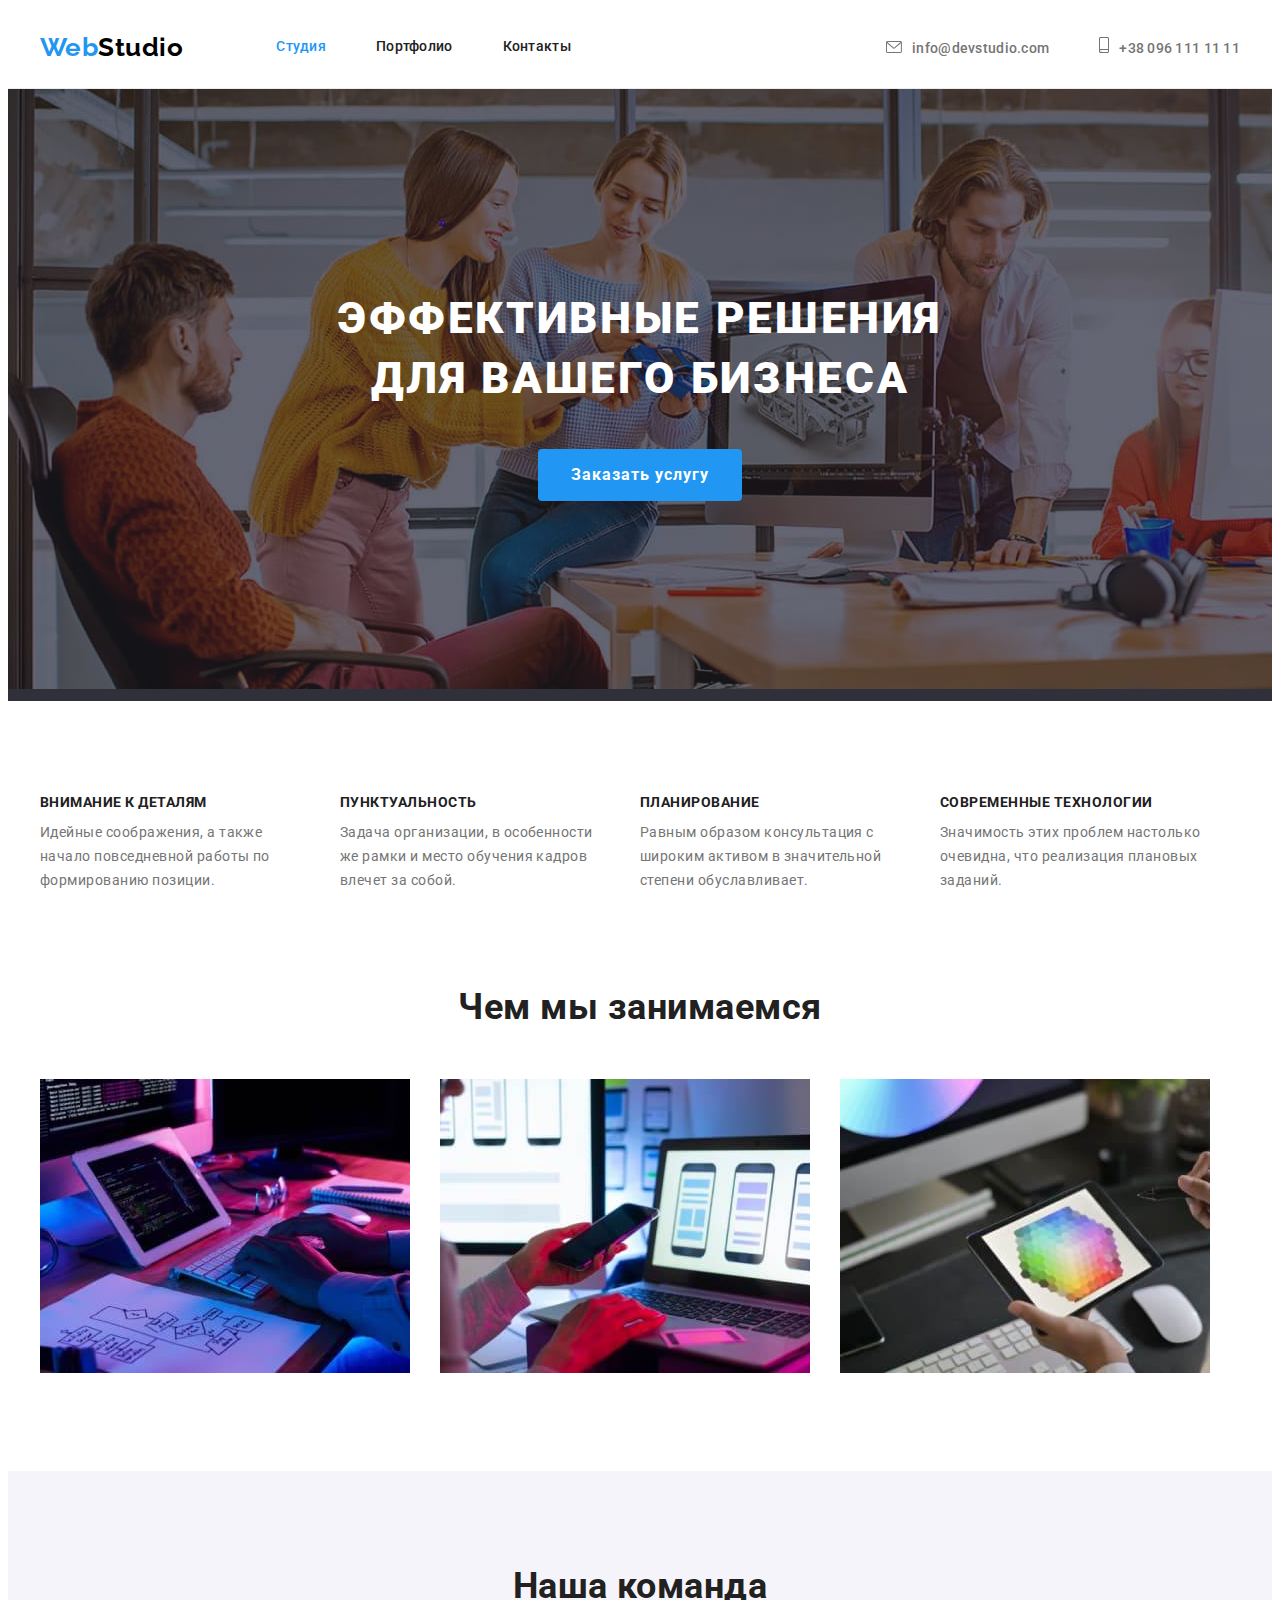
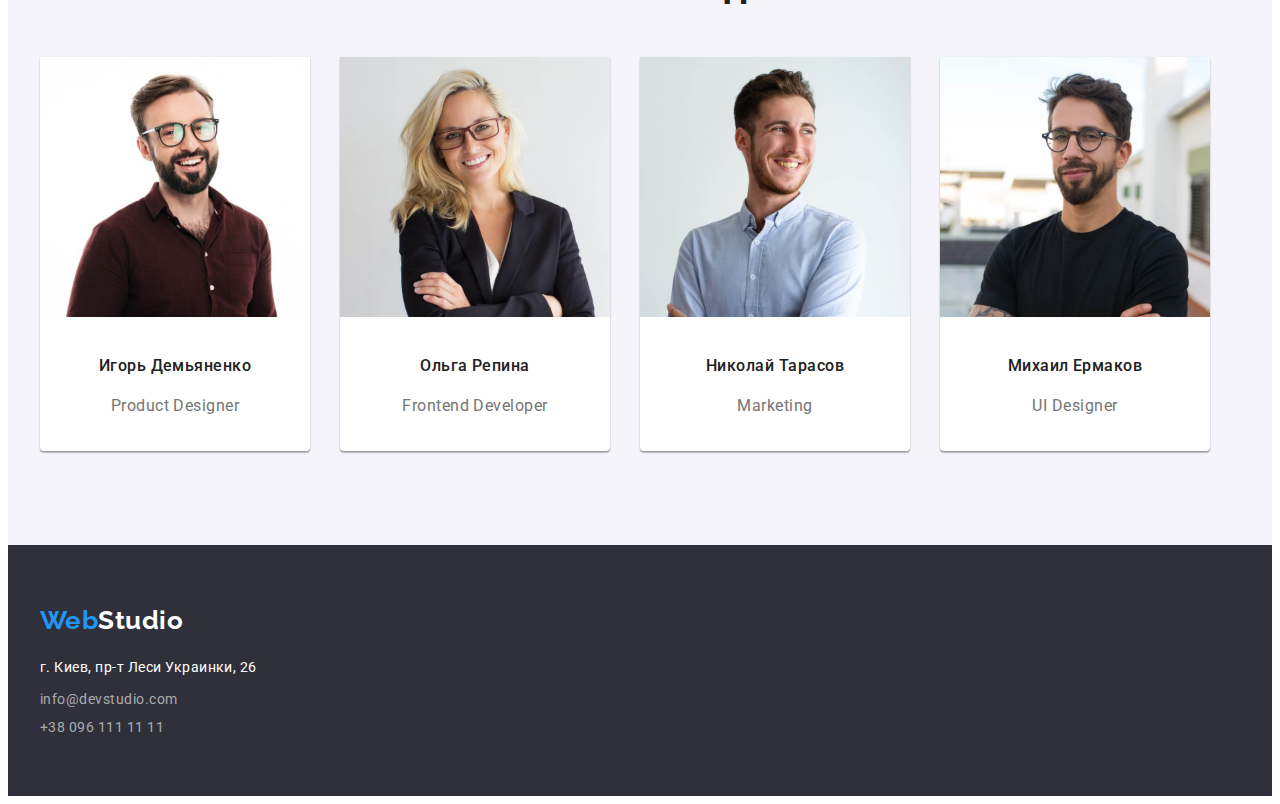
==== index.html @ 5e9242a8 "добавляет иконки конверта и телефона" ====
<!DOCTYPE html>
<html lang="ru">
    <head>
        <meta charset="UTF-8">
        <meta http-equiv="X-UA-Compatible" content="IE=edge">
        <meta name="viewport" content="width=device-width, initial-scale=1.0">
        <title>Студия</title>
        <link href="https://fonts.googleapis.com/css2?family=Raleway:wght@700&family=Roboto:wght@400;500;700;900&display=swap"
            rel="stylesheet"/>
        <link rel="stylesheet" href="https://cdnjs.cloudflare.com/ajax/libs/modern-normalize/1.1.0/modern-normalize.min.css" integrity="sha512-wpPYUAdjBVSE4KJnH1VR1HeZfpl1ub8YT/NKx4PuQ5NmX2tKuGu6U/JRp5y+Y8XG2tV+wKQpNHVUX03MfMFn9Q==" crossorigin="anonymous" referrerpolicy="no-referrer"/>
        <link rel="stylesheet" href="./css/styles.css"/>
    </head>
    <body>
        <header class="page-header">
            <div class="container main-nav">
                <nav class="main">
                    <a href="/" class="logo"><span class="accent">Web</span>Studio</a>       
                    <ul class="site-nav list">
                        <li class="item"><a href="./" class="link current">Студия</a></li>
                        <li class="item"><a href="./portfolio.html" class="link ">Портфолио</a></li>
                        <li class="item"><a href="" class="link ">Контакты</a></li>
                    </ul>
                </nav>  
                <ul class="auth main">
                    <li class="item"><a href="mailto:info@devstudio.com" class="link mail-link">
                        <svg class="contact-icon envelope" width="16" height="12">
                            <use href="./images/icons.svg#icon-envelope">
                            </use>
                        </svg>info@devstudio.com</a>
                    </li>
                    <li class="item"><a href="tel:++380961111111" class="link mail-link">
                        <svg class="contact-icon smartphone" width="10" height="16">
                            <use href="./images/icons.svg#icon-smartphone">
                            </use>
                        </svg>+38 096 111 11 11</a>
                    </li>
                </ul>
            </div>
        </header>
                
        <main>
            <section class="section-business">
                <div class="container">
                    <h1 class="slogan">Эффективные решения <br> для вашего бизнеса</h1>
                    <button type="button" class="section-button">Заказать услугу</button>
                </div>
            </section>
            <section class="section">
                <div class="container">
                    <h2 class="visually-hidden">секция преимуществ</h2>
                    <ul class="feature-list">
                        <li class="list-title">
                            <h3 class="advantage">Внимание к деталям</h3>
                            <p class="title">Идейные соображения, а также начало повседневной работы по формированию позиции.</p>
                        </li>
                        <li class="list-title">
                            <h3 class="advantage">Пунктуальность</h3>
                            <p class="title">Задача организации, в особенности же рамки и место обучения кадров влечет за собой.</p>
                        </li>
                        <li class="list-title">
                            <h3 class="advantage">Планирование</h3>
                            <p class="title">Равным образом консультация с широким активом в значительной степени обуславливает.</p>
                        </li>
                        <li class="list-title">
                            <h3 class="advantage">Современные технологии</h3>
                            <p class="title">Значимость этих проблем настолько очевидна, что реализация плановых заданий.</p>
                        </li>
                    </ul>
                </div>
            </section>
            <section class="section section-foto">
                <div class="container">
                    <h2 class="section-title">Чем мы занимаемся</h2>
                        <ul class="section-work">
                            <li class="foto"><img src="./images/box1.jpg" alt="планшет, руки на клавиатуре, включенный монитор"  width="370" height="294"></li>
                            <li class="foto"><img src="./images/box2.jpg" alt="телефон и открытый ноутбук с изображениями телефонов" width="370" height="294"></li>  
                            <li class="foto"><img src="./images/box3.jpg" alt="планшет на рабочем столе" width="370" height="294"></li>   
                        </ul>
                </div>
            </section>
            
            <section class="section accent-team"> 
                <div class="container">
                    <h2 class="section-title">Наша команда</h2>
                    <ul class="our-team">
                        <li class="team">
                            <img src="./images/img1.jpg" alt="фото Игоря" width="270" height="260">
                            <div class="advantage-team">
                                <h3 class="advantage-title">Игорь Демьяненко</h3>
                                <p class="position">Product Designer</p>
                            </div>
                        </li>
                        <li class="team">
                            <img src="./images/img2.jpg" alt="фото Ольги" width="270" height="260">
                            <div class="advantage-team">
                                <h3 class="advantage-title">Ольга Репина</h3>
                                <p class="position">Frontend Developer</p>
                            </div>
                        </li>
                        <li class="team">
                            <img src="./images/img3.jpg" alt="фото Николая" width="270" height="260">
                            <div class="advantage-team">
                                <h3 class="advantage-title">Николай Тарасов</h3>
                                <p class="position">Marketing</p>
                            </div>
                        </li>
                        <li class="team">
                            <img src="./images/img4.jpg" alt="фото Михаила" width="270" height="260">
                            <div class="advantage-team">
                                <h3 class="advantage-title">Михаил Ермаков</h3>
                                <p class="position">UI Designer</p>
                            </div>
                        </li>
                    </ul>
                </div>
            </section>
            <footer class="footer">
                <div class="container accent-logo">
                
                    <a href="/" class="logo-footer"><span class="accent">Web</span>Studio</a>
                    <address class="address-contact">
                        <p class="address">г. Киев, пр-т Леси Украинки, 26</p> 
                        <ul class="auth contact">
                            <li class="auth-address"><a href="mailto:info@devstudio.com" class="link-address">info@devstudio.com</a></li>
                            <li class="auth-address"><a href="tel:++380961111111" class="link-address">+38 096 111 11 11</a>
                            
                        </ul>
                    </address>
                </div>
            </footer>
            
        </main> 
        
    </body>
    
</html>
---- css/styles.css ----
/* цвет основного текста #212121 */
/* вторичный цвет #757575 */
/* акцент #2196F3 */
/* вторичный цвет фона #F5F4FA; */

:root {
  --primary-text-color: #212121;
  --title-text-color: #757575;
  --accent-color: #2196f3;
  --background-color: #ffffff;
}

body {
  font-family: Roboto, sans-serif;
  color: var(--title-text-color);
  background-color: #ffffff;
  letter-spacing: 0.03em;
}
ul {
  list-style: none;
  margin-top: 0;
  margin-bottom: 0;
  padding: 0;
}
h3,
p,
h2 {
  margin: 0;

}

.img {
  display: block;
}

.page-header {
}

.container {
  margin-left: auto;
  margin-right: auto;
  width: 1200px;
  padding-left: 15px;
  padding-right: 15px;
}

.section {
  padding-top: 94px;
}

.visually-hidden {
  position: absolute;
  white-space: nowrap;
  width: 1px;
  height: 1px;
  overflow: hidden;
  border: 0;
  padding: 0;
  clip: rect(0 0 0 0);
  clip-path: inset(50%);
  margin: -1px;
}

/* ---------------------------header----------------- */

.main-nav {
  display: flex;
  align-items: center;
}
.main {
  display: flex;
  align-items: center;
}

.auth {
  display: flex;
  justify-content: center;

  margin-left: auto;

  list-style: none;

  margin-top: 0;
  margin-bottom: 0;
}
.accent,
.auth-mail {
  color: var(--accent-color);
}
.logo {
  color: black;

  text-decoration: none;

  font-family: Raleway, cursive;
  font-weight: 700;
  font-size: 26px;
  line-height: 1.19;
}
.site-nav {
  display: flex;
  margin-left: 93px;
}

.site-nav .item:not(:last-child) {
  margin-right: 50px;
}

.site-nav .link {
  color: var(--primary-text-color);

  display: block;

  text-decoration: none;
}
.site-nav .link.current {
  color: var(--accent-color);
}

.auth .item + .item {
  margin-left: 50px;
}
.auth .link {
  color: var(--title-text-color);

  list-style: none;
}

.link {
    
  text-decoration: none;

  font-weight: 500;
  font-size: 14px;
  line-height: 1.14;
  letter-spacing: 0.02em;
}
.site-nav .link:hover,
.site-nav .link:focus,
.auth .link:hover,
.auth .link:focus {
  color: var(--accent-color);
}

.contact-icon{
  margin-right: 10px;
  fill: #757575;
}

.mail-link:hover .envelope,
.mail-link:focus .envelope{
  fill: var(--accent-color);
}

.mail-link:hover .smartphone,
.mail-link:focus .smartphone{
  fill: var(--accent-color);
}

.page-header {
  border-bottom: 1px solid #ececec;

  padding: 24px 0 25px;
}

/* ------------   section Ч Е М  М Ы  З А Н И М А Е М С Я   -----------=*/
.section-foto{
  padding-bottom: 94px;
}

.section-title {
  color: var(--primary-text-color);

  font-weight: 700;
  font-size: 36px;
  line-height: 1.17;

  margin-bottom: 50px;
  text-align: center;
}
.section-work {
  display: flex;
  flex-wrap: wrap;
}

.foto {
  margin-right: 30px;
}
.foto:nth-child(3n) {
  margin-right: 0;
}

/* ---------- business slogan Э Ф Ф Е К Т И В Н Ы Е   Р Е Ш Е Н И Я ------------ */
.section-business {
  background: #2f303a;
  text-align: center;
  padding: 200px 0;

  background-image: linear-gradient(rgba(47, 48, 58, 0.4), rgba(47, 48, 58, 0.4)), url('../images/img101.jpg');
  background-repeat: no-repeat;
}
.slogan {
  color: #ffffff;

  margin-top: 0;
  margin-bottom: 40px;

  font-weight: 900;
  font-size: 44px;
  line-height: 1.36;

  text-align: center;

  letter-spacing: 0.06em;
  text-transform: uppercase;
}
.section-business .section-button {
  background-color: var(--accent-color);
  color: #ffffff;

  font-weight: 700;
  font-size: 16px;
  line-height: 1.88;

  align-items: center;

  letter-spacing: 0.06em;
  font-family: Roboto, sans-serif;
}
.section-button {
  padding: 10px 32px;

  border-radius: 4px;
  border: 1px solid transparent;
}
/* ----- advantage С Е К Ц И Я  П Р Е И М У Щ Е С Т В ----- */
.visually-hidden {
  outline: 2px solid tomato;
}
.feature-list {
  display: flex;
}
.feature-list .list-title {
  width: 270px;
  margin-right: 30px;
}
.feature-list .list-title:nth-child(4n) {
  margin-right: 0;
}

.advantage {
  color: var(--primary-text-color);

  font-weight: 700;
  font-size: 14px;
  line-height: 1.14;
  text-transform: uppercase;

  margin-bottom: 10px;
}

.title {
  font-size: 14px;
  line-height: 1.71;
}

.advantage-title {
  color: var(--primary-text-color);

  font-weight: 500;
  font-size: 16px;
  line-height: 1.9;
  text-align: center;
}
/* -----------    Н А Ш А   К О М А Н Д А  --------- */

.accent-team {
  padding-bottom: 94px;
  background-color: #f5f4fa;
}
.our-team {
  display: flex;
  flex-wrap: wrap;
  margin-top: -30px;
  margin-left: -30px;

  
}

.team {
  margin: 30px 0 0 30px;
  background-color: #ffffff;

  border-radius: 0px 0px 4px 4px;
  box-shadow: 0px 1px 3px rgba(0, 0, 0, 0.12), 0px 1px 1px rgba(0, 0, 0, 0.14), 0px 2px 1px rgba(0, 0, 0, 0.2);
}
.team:nth-child(4n) {
  margin-right: 0;
}
.advantage-team {
  padding-top: 30px;
  padding-bottom: 30px;

}


.position {
  margin-top: 10px;

  font-size: 16px;
  line-height: 1.9;
  text-align: center;
}

/* footer */
.footer {
  background-color: #2f303a;
  padding-top: 60px;
  padding-bottom: 60px;
}
.logo-footer {
  text-decoration: none;

  color: #ffffff;

  font-family: Raleway, cursive;
  font-weight: 700;
  font-size: 26px;
  line-height: 1.19;
}

.address {
  font-style: normal;
  color: #ffffff;

  margin-bottom: 9px;

  font-size: 14px;
  line-height: 1.71;
}

.address-contact {
  margin-top: 20px;
}
.auth .link-address {
  font-size: 14px;
  line-height: 1.71px;
  font-style: normal;

  text-decoration: none;

  color: rgba(255, 255, 255, 0.6);
}
.auth .link-address:hover,
.auth .link-address:focus {
  color: var(--accent-color);
}
.auth-address:not(:last-child) {
  margin-bottom: 9px;
}
.contact {
  display: block;
}

/* ----------- button      К Н О П К А -------------- */
.button {
  display: inline-block;
  padding: 6px 22px;
  border-radius: 4px;
  border: 1px solid transparent;
  background-color: #f5f4fa;
  color: var(--primary-text-color);
  font-family: inherit;
  font-weight: 500;
  font-size: 16px;
  line-height: 1.63;
  text-align: center;
  letter-spacing: 0.03em;

  cursor: pointer;
}
.button:hover,
.button:focus {
  background-color: var(--accent-color);
  color: #ffffff;
  border-color: transparent;
}
/* ------------ sectione-services П О Р Т Ф О Л И О --------- */


.section-hidden {
  padding-top: 94px;
  padding-bottom: 94px;
}

.hidden {
  display: flex;
  
  justify-content: center;

  margin-bottom: 34px;
}


.hidden-button:not(:last-child) {
  margin-right: 6px;
}

.hidden-button:hover,
.hidden-button:focus {
  box-shadow: 0px 3px 1px rgba(0, 0, 0, 0.1), 0px 1px 2px rgba(0, 0, 0, 0.08), 0px 2px 2px rgba(0, 0, 0, 0.12);
  border-radius: 4px;
}


.main-services {
  display: flex;
  flex-wrap: wrap;
  
  margin top:  -34px;
  margin left: -30px;
}

.flex-element {
  margin-right: 30px;
  margin-bottom: 30px;

  cursor: pointer;

}

.flex-element:nth-child(3n) {
  margin-right: 0;
}

.flex-element:nth-child(n + 7) {
  margin-bottom: 0;
}

.flex-element:hover {
  box-shadow: 0px 1px 1px rgba(0, 0, 0, 0.12), 0px 4px 4px rgba(0, 0, 0, 0.06), 1px 4px 6px rgba(0, 0, 0, 0.16);

}



.element-services{
    
  border-right: 1px solid #ececec;
  border-bottom: 1px solid #ececec;
  border-left: 1px solid #ececec;

  padding: 20px 24px;


}

.sectione-services {
  color: var(--primary-text-color);

  font-weight: 700;
  font-size: 18px;
  line-height: 2;
  letter-spacing: 0.06em;
}

.services {
  font-size: 16px;
  line-height: 1.88;

}
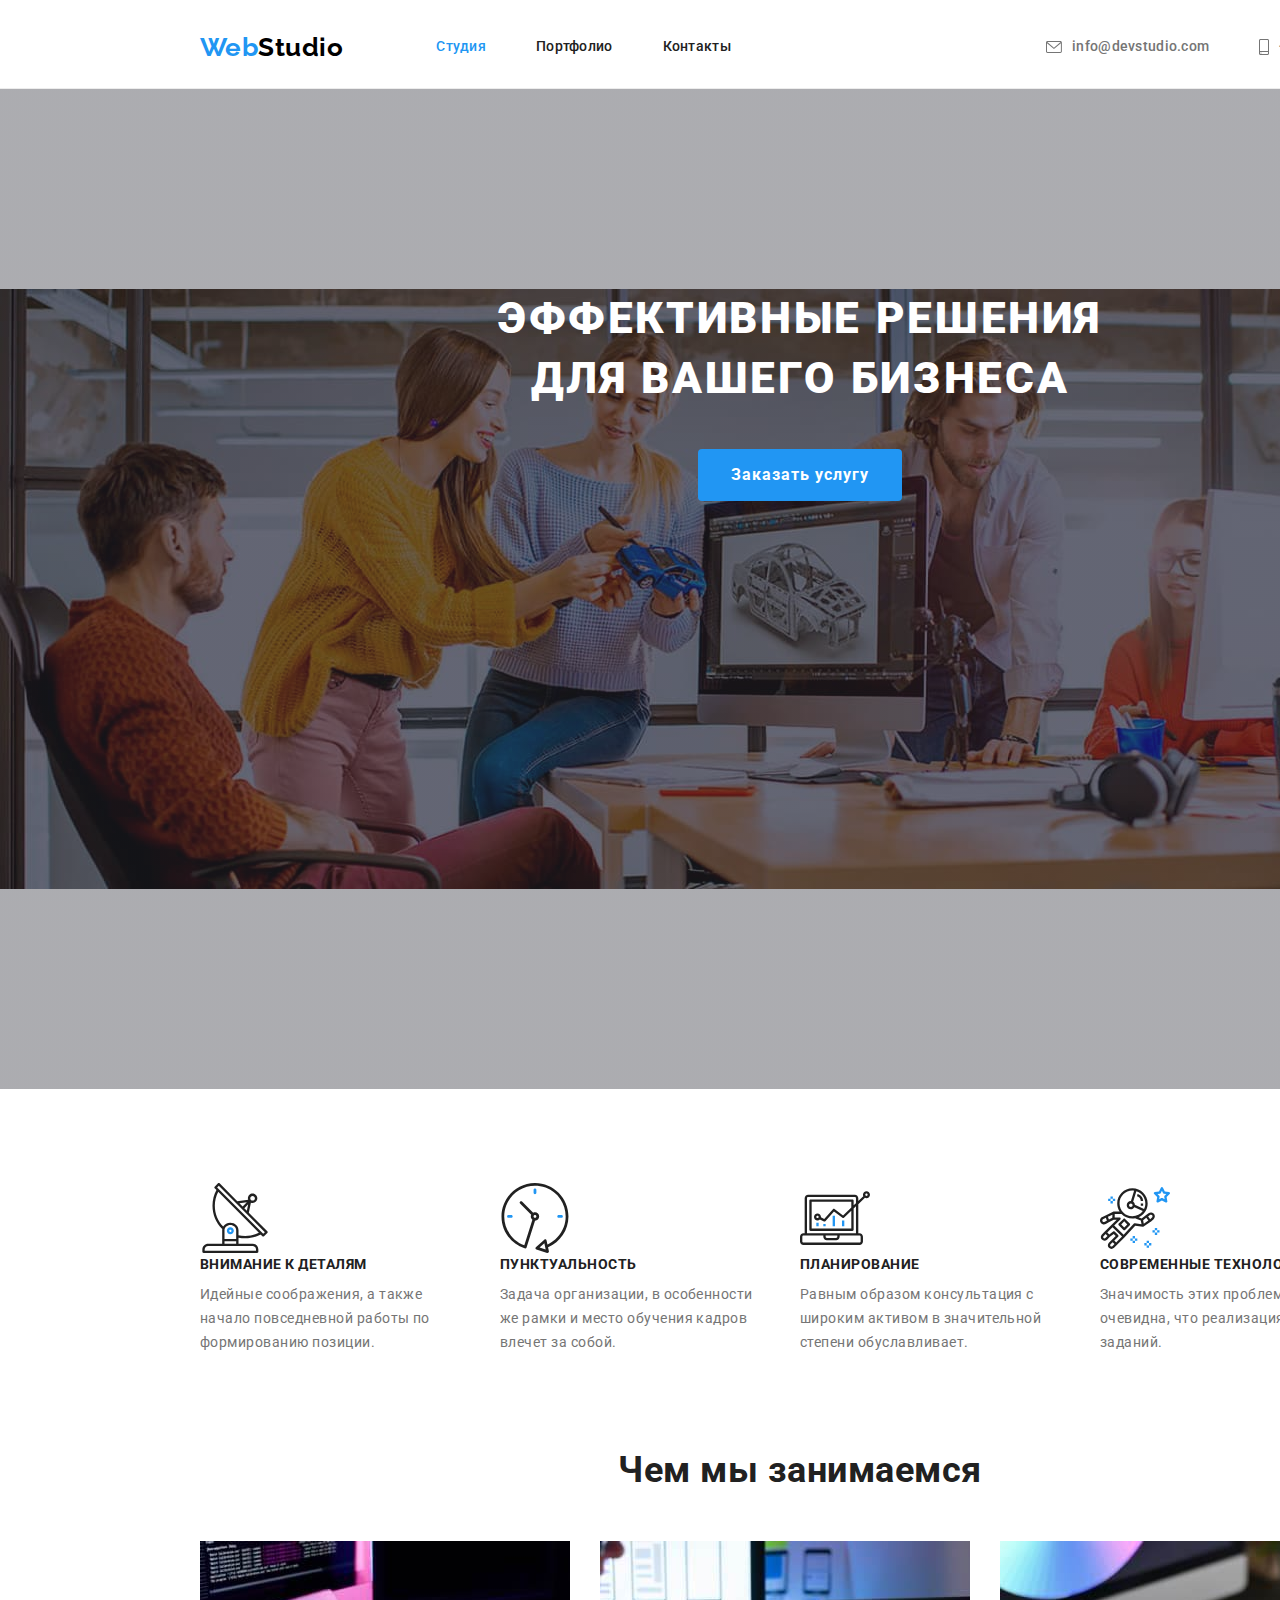
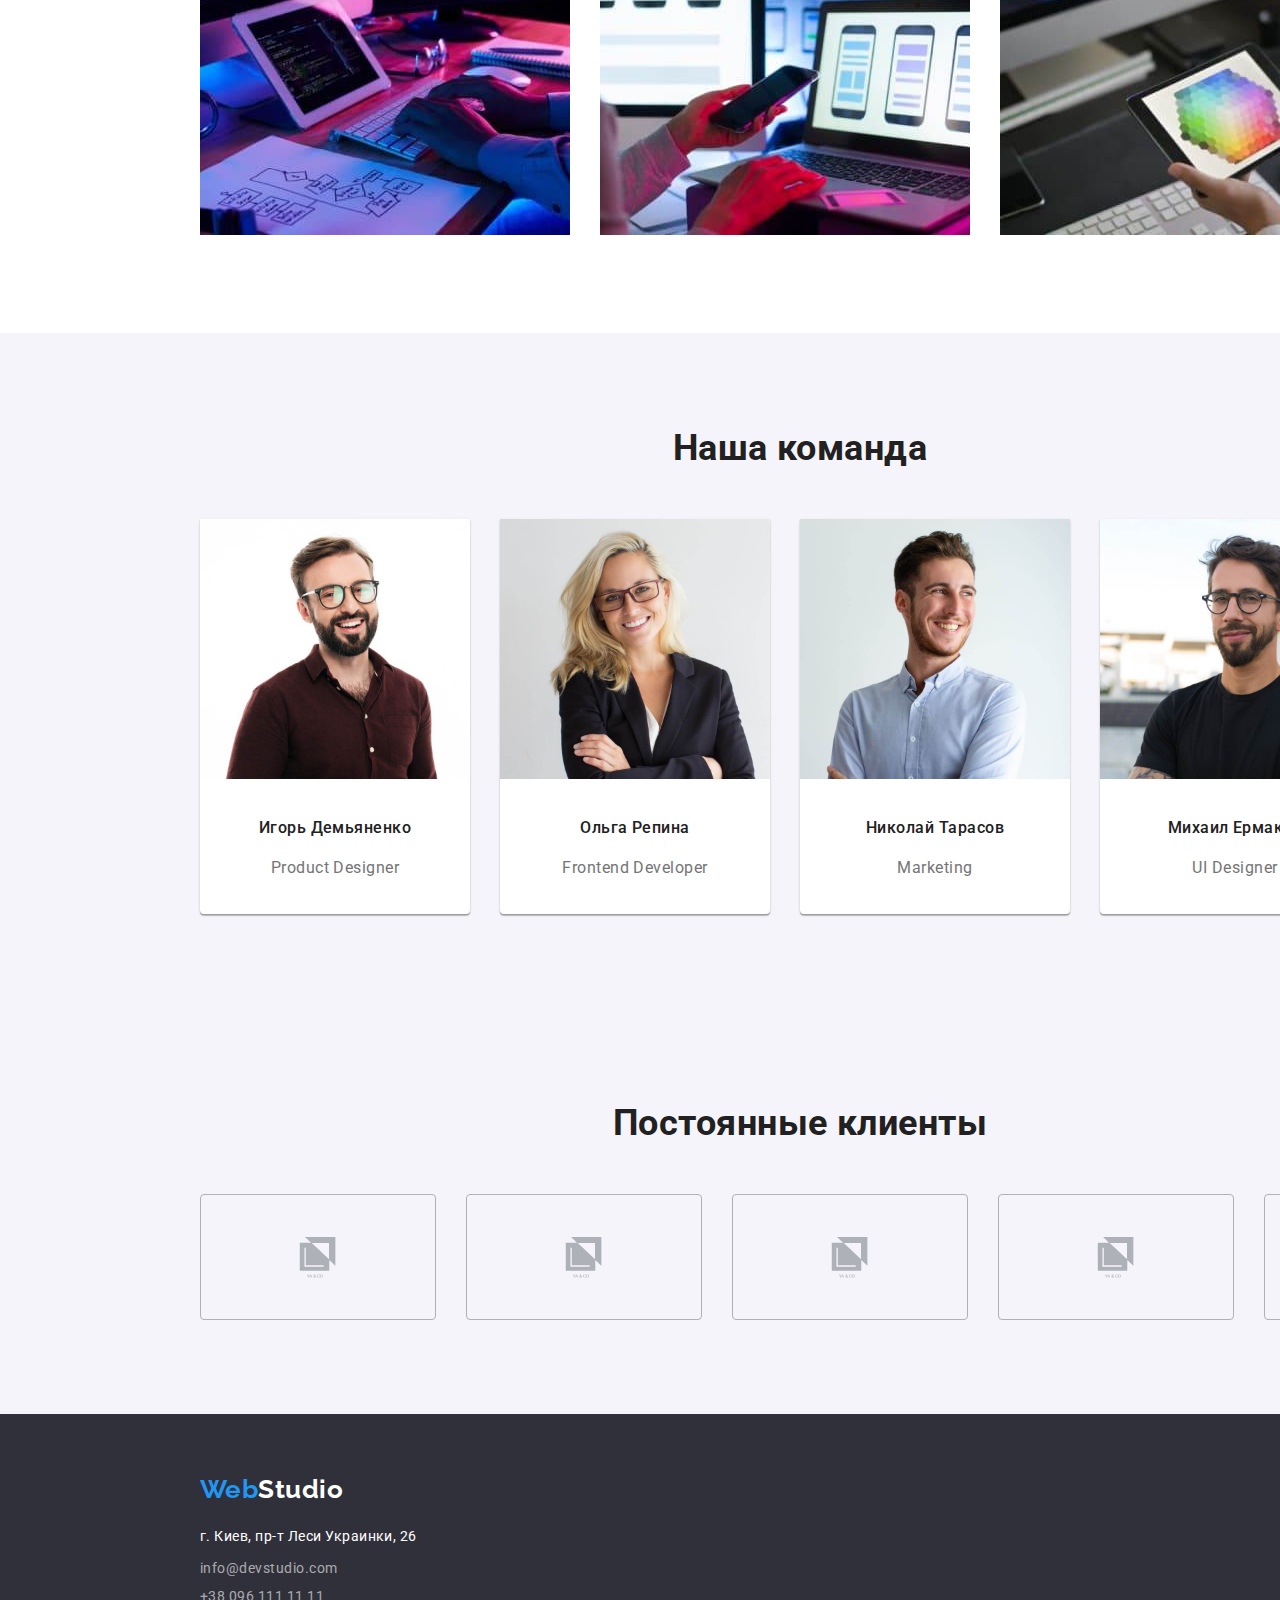
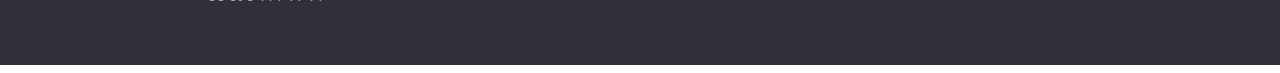
==== commit 7d934e0f: "добавляет иконки клиентов" ====
--- a/index.html
+++ b/index.html
@@ -50,18 +50,35 @@
                     <h2 class="visually-hidden">секция преимуществ</h2>
                     <ul class="feature-list">
                         <li class="list-title">
+
+                            <svg class="title-advantage" width="70" height="70">
+                                <use href="./images/icons.svg#icon-antenna">
+                                </use>
+                            </svg>
                             <h3 class="advantage">Внимание к деталям</h3>
                             <p class="title">Идейные соображения, а также начало повседневной работы по формированию позиции.</p>
                         </li>
                         <li class="list-title">
+                            <svg class="title-advantage" width="70" height="70">
+                                <use href="./images/icons.svg#icon-clock">
+                                </use>
+                            </svg>
                             <h3 class="advantage">Пунктуальность</h3>
                             <p class="title">Задача организации, в особенности же рамки и место обучения кадров влечет за собой.</p>
                         </li>
                         <li class="list-title">
+                            <svg class="title-advantage" width="70" height="70">
+                                <use href="./images/icons.svg#icon-diagram">
+                                </use>
+                            </svg>
                             <h3 class="advantage">Планирование</h3>
                             <p class="title">Равным образом консультация с широким активом в значительной степени обуславливает.</p>
                         </li>
                         <li class="list-title">
+                            <svg class="title-advantage" width="70" height="70">
+                                <use href="./images/icons.svg#icon-astronaut">
+                                </use>
+                            </svg>
                             <h3 class="advantage">Современные технологии</h3>
                             <p class="title">Значимость этих проблем настолько очевидна, что реализация плановых заданий.</p>
                         </li>
@@ -114,6 +131,75 @@
                     </ul>
                 </div>
             </section>
+            <section class="section accent-team">
+                <div class="container">
+                    <h2 class="section-title">Постоянные клиенты</h2>
+                    <ul class="section-list">
+                        
+                        <li class="item icon">
+                            <div class="client-position">
+                            <a href="" class="item-client">            
+                            <svg class="icon-clients" width="106" height="60">
+                                <use href="./images/icons.svg#icon-logo6">
+                                </use>
+                            </svg>
+                            </a>
+                            </div>
+                        </li>
+                        <li class="item icon">
+                            <div class="client-position">
+                                <a href="" class="item-client">
+                                    <svg class="icon-clients" width="106" height="60">
+                                        <use href="./images/icons.svg#icon-logo6">
+                                        </use>
+                                    </svg>
+                                </a>
+                            </div>
+                        </li>
+                        <li class="item icon">
+                            <div class="client-position">
+                                <a href="" class="item-client">
+                                    <svg class="icon-clients" width="106" height="60">
+                                        <use href="./images/icons.svg#icon-logo6">
+                                        </use>
+                                    </svg>
+                                </a>
+                            </div>
+                        </li>
+                        <li class="item icon">
+                            <div class="client-position">
+                                <a href="" class="item-client">
+                                    <svg class="icon-clients" width="106" height="60">
+                                        <use href="./images/icons.svg#icon-logo6">
+                                        </use>
+                                    </svg>
+                                </a>
+                            </div>
+                        </li>
+                        <li class="item icon">
+                            <div class="client-position">
+                                <a href="" class="item-client">
+                                    <svg class="icon-clients" width="106" height="60">
+                                        <use href="./images/icons.svg#icon-logo6">
+                                        </use>
+                                    </svg>
+                                </a>
+                            </div>
+                        </li>
+                        <li class="item icon">
+                            <div class="client-position">
+                                <a href="" class="item-client">
+                                    <svg class="icon-clients" width="106" height="60">
+                                        <use href="./images/icons.svg#icon-logo6">
+                                        </use>
+                                    </svg>
+                                </a>
+                            </div>
+                        </li>
+                    </ul>
+                </div>
+            </section>
+
             <footer class="footer">
                 <div class="container accent-logo">
                 
--- a/css/styles.css
+++ b/css/styles.css
@@ -11,6 +11,11 @@
 }
 
 body {
+  
+  width: 1600px;
+  margin-left: auto;
+  margin-right: auto;
+
   font-family: Roboto, sans-serif;
   color: var(--title-text-color);
   background-color: #ffffff;
@@ -73,8 +78,9 @@
 }
 
 .auth {
-  display: flex;
+  
   justify-content: center;
+  
 
   margin-left: auto;
 
@@ -127,7 +133,9 @@
 }
 
 .link {
-    
+  display: flex;  
+  align-items: center;
+
   text-decoration: none;
 
   font-weight: 500;
@@ -192,9 +200,14 @@
 
 /* ---------- business slogan Э Ф Ф Е К Т И В Н Ы Е   Р Е Ш Е Н И Я ------------ */
 .section-business {
-  background: #2f303a;
+  max-width: 1600px;
+  height: 600px;
+
+  background color: #2f303a;
   text-align: center;
   padding: 200px 0;
+
+  background-position: center;
 
   background-image: linear-gradient(rgba(47, 48, 58, 0.4), rgba(47, 48, 58, 0.4)), url('../images/img101.jpg');
   background-repeat: no-repeat;
@@ -416,12 +429,14 @@
 .main-services {
   display: flex;
   flex-wrap: wrap;
-  
+    
   margin top:  -34px;
   margin left: -30px;
 }
 
 .flex-element {
+  outline: none;
+
   margin-right: 30px;
   margin-bottom: 30px;
 
@@ -429,6 +444,9 @@
 
 }
 
+.filther-flex{
+  text-decoration: none;
+}
 .flex-element:nth-child(3n) {
   margin-right: 0;
 }
@@ -437,12 +455,15 @@
   margin-bottom: 0;
 }
 
-.flex-element:hover {
+.filther-element{
+  display: block;
+}
+
+.filther-element:hover,
+.filther-element:focus {
   box-shadow: 0px 1px 1px rgba(0, 0, 0, 0.12), 0px 4px 4px rgba(0, 0, 0, 0.06), 1px 4px 6px rgba(0, 0, 0, 0.16);
-
-}
-
-
+  
+}
 
 .element-services{
     
@@ -467,6 +488,47 @@
 .services {
   font-size: 16px;
   line-height: 1.88;
-
-}
-
+  color: var(--primary-text-color);
+
+}
+
+
+/* --------------------П О С Т О Я Н Н Ы Е  К Л И Е Н Т Ы ----------------------*/
+
+.section-list{
+  display: flex;
+}
+.section-list .item{
+  
+  display: flex;
+  border-radius: 4px;
+  border: 1px solid #AFB1B8;
+  justify-content: center;
+  align-items: center;
+  padding: 16px 32px;
+}
+.client-position{
+
+  width: 170px;
+  height: 92px;
+
+}
+
+
+.section-list .icon:not(:last-child){
+  margin-right: 30px;
+}
+
+.icon-clients{
+  display: flex;
+  width: 100%;
+  height: 100%;
+  fill: #AFB1B8;
+  align-items: center;
+  justify-content: center;
+}
+
+.icon-clients:hover{
+  fill: #2196f3;
+  border-color: #2196f3;
+}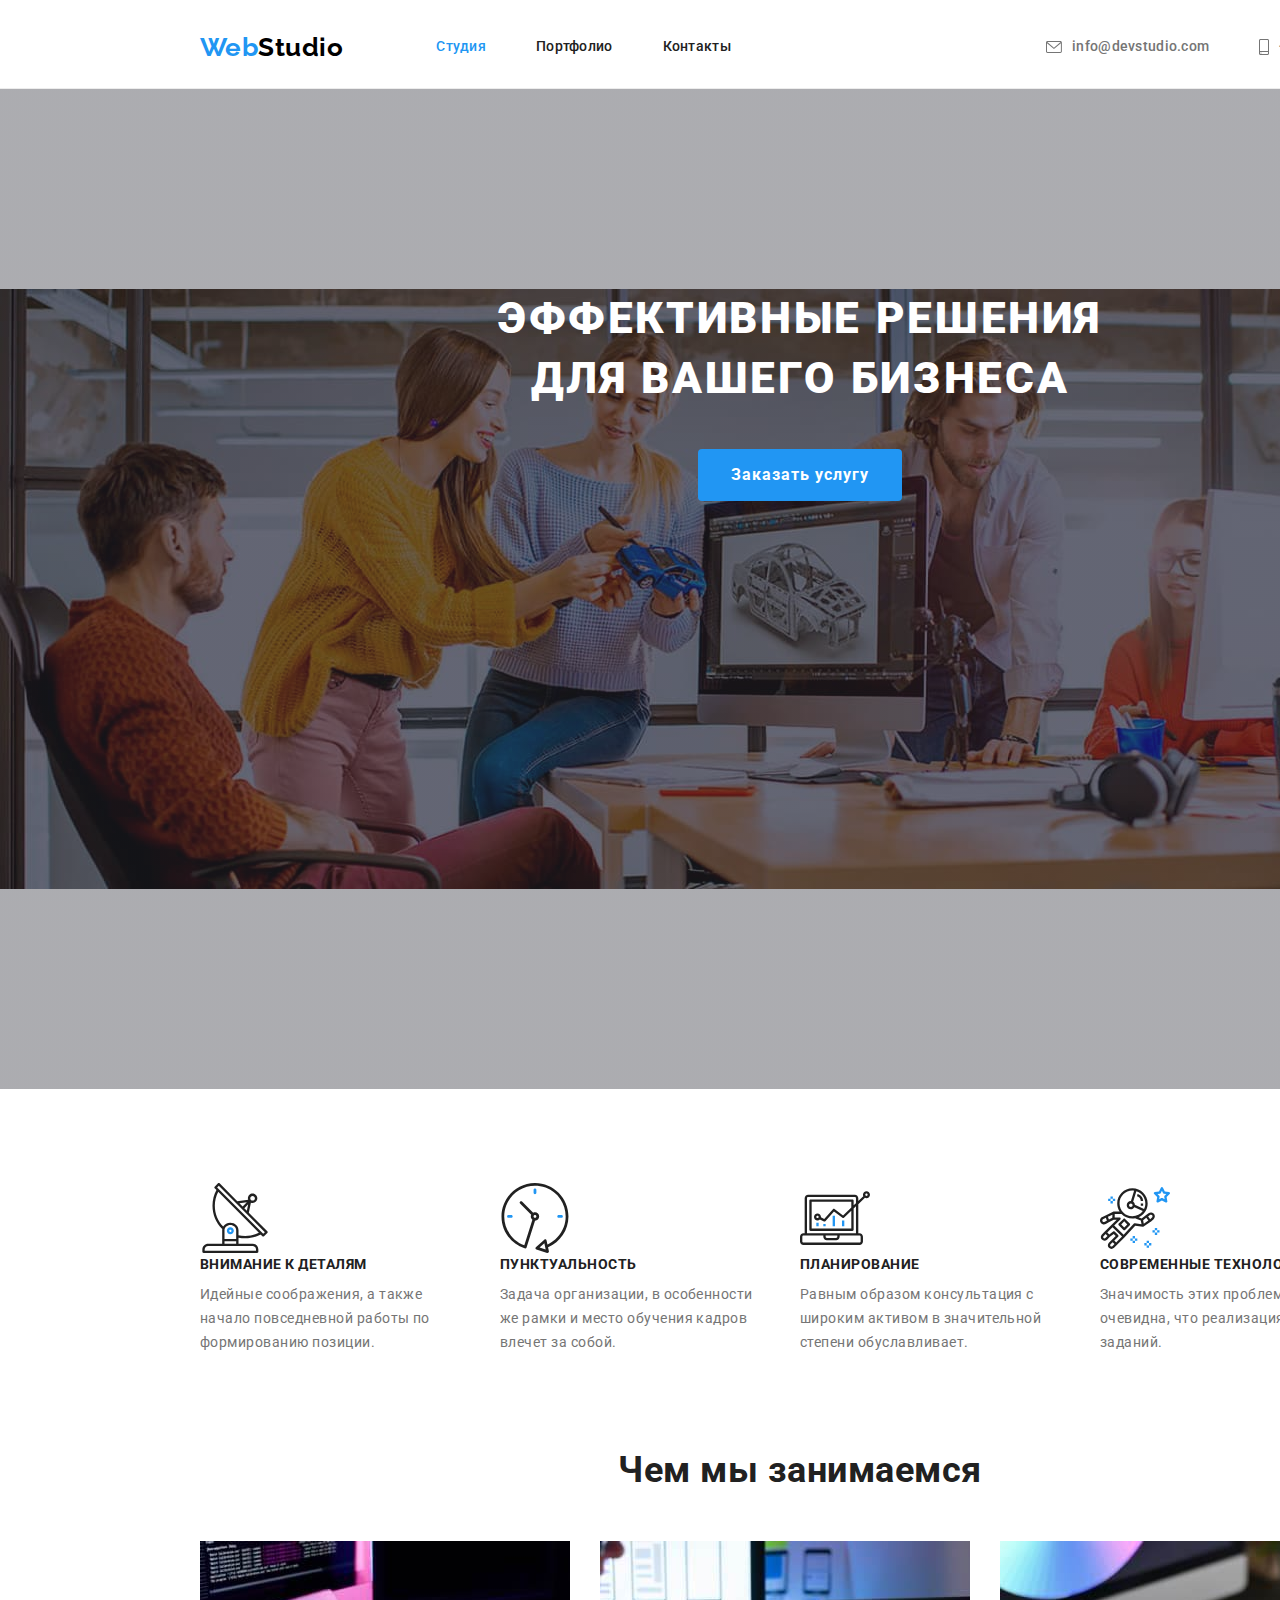
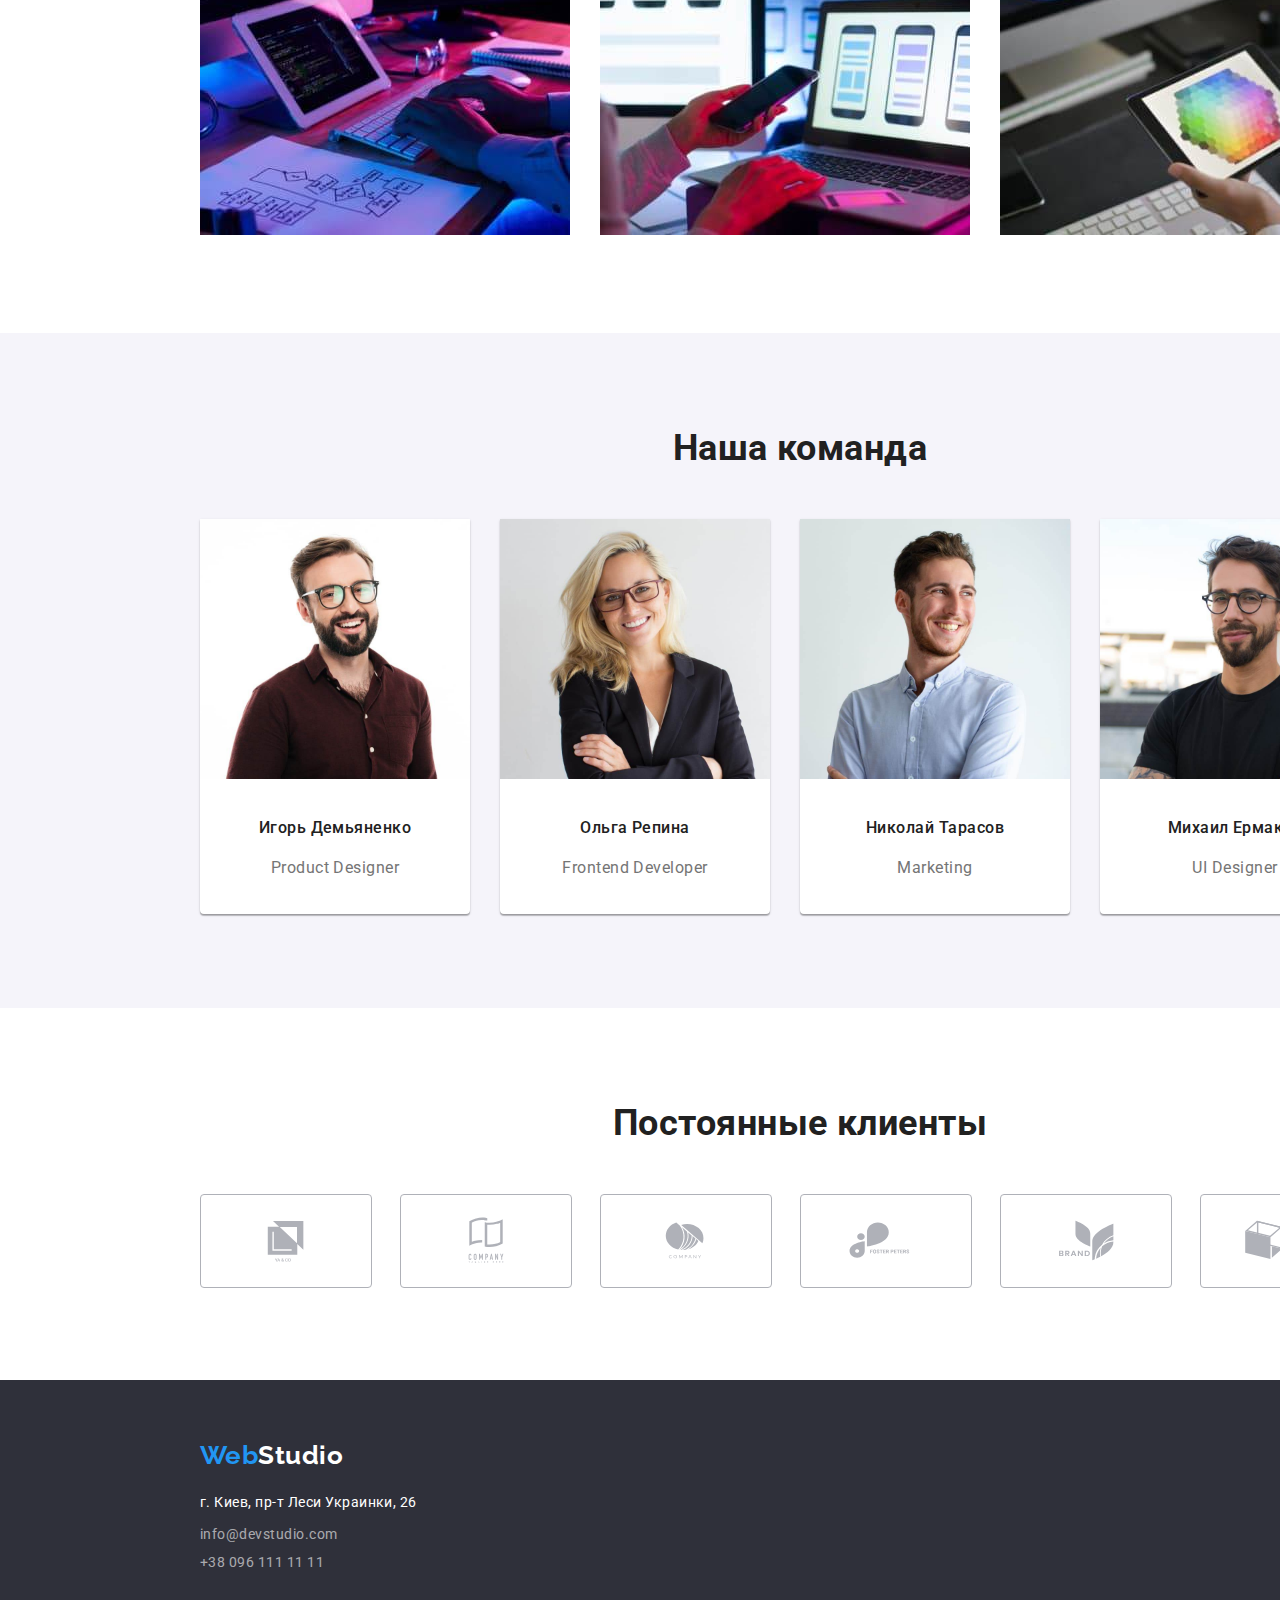
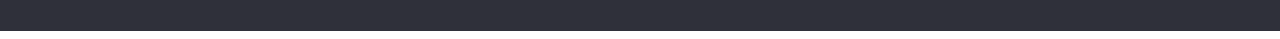
==== commit 27428614: "оформляет иконки клиентов" ====
--- a/index.html
+++ b/index.html
@@ -131,7 +131,7 @@
                     </ul>
                 </div>
             </section>
-            <section class="section accent-team">
+            <section class="section section-foto">
                 <div class="container">
                     <h2 class="section-title">Постоянные клиенты</h2>
                     <ul class="section-list">
@@ -150,47 +150,47 @@
                             <div class="client-position">
                                 <a href="" class="item-client">
                                     <svg class="icon-clients" width="106" height="60">
-                                        <use href="./images/icons.svg#icon-logo6">
-                                        </use>
-                                    </svg>
-                                </a>
-                            </div>
-                        </li>
-                        <li class="item icon">
-                            <div class="client-position">
-                                <a href="" class="item-client">
-                                    <svg class="icon-clients" width="106" height="60">
-                                        <use href="./images/icons.svg#icon-logo6">
-                                        </use>
-                                    </svg>
-                                </a>
-                            </div>
-                        </li>
-                        <li class="item icon">
-                            <div class="client-position">
-                                <a href="" class="item-client">
-                                    <svg class="icon-clients" width="106" height="60">
-                                        <use href="./images/icons.svg#icon-logo6">
-                                        </use>
-                                    </svg>
-                                </a>
-                            </div>
-                        </li>
-                        <li class="item icon">
-                            <div class="client-position">
-                                <a href="" class="item-client">
-                                    <svg class="icon-clients" width="106" height="60">
-                                        <use href="./images/icons.svg#icon-logo6">
-                                        </use>
-                                    </svg>
-                                </a>
-                            </div>
-                        </li>
-                        <li class="item icon">
-                            <div class="client-position">
-                                <a href="" class="item-client">
-                                    <svg class="icon-clients" width="106" height="60">
-                                        <use href="./images/icons.svg#icon-logo6">
+                                        <use href="./images/icons.svg#icon-logo5">
+                                        </use>
+                                    </svg>
+                                </a>
+                            </div>
+                        </li>
+                        <li class="item icon">
+                            <div class="client-position">
+                                <a href="" class="item-client">
+                                    <svg class="icon-clients" width="106" height="60">
+                                        <use href="./images/icons.svg#icon-logo4">
+                                        </use>
+                                    </svg>
+                                </a>
+                            </div>
+                        </li>
+                        <li class="item icon">
+                            <div class="client-position">
+                                <a href="" class="item-client">
+                                    <svg class="icon-clients" width="106" height="60">
+                                        <use href="./images/icons.svg#icon-logo3">
+                                        </use>
+                                    </svg>
+                                </a>
+                            </div>
+                        </li>
+                        <li class="item icon">
+                            <div class="client-position">
+                                <a href="" class="item-client">
+                                    <svg class="icon-clients" width="106" height="60">
+                                        <use href="./images/icons.svg#icon-logo1">
+                                        </use>
+                                    </svg>
+                                </a>
+                            </div>
+                        </li>
+                        <li class="item icon">
+                            <div class="client-position">
+                                <a href="" class="item-client">
+                                    <svg class="icon-clients" width="106" height="60">
+                                        <use href="./images/icons.svg#icon-logo2">
                                         </use>
                                     </svg>
                                 </a>
--- a/css/styles.css
+++ b/css/styles.css
@@ -497,30 +497,34 @@
 
 .section-list{
   display: flex;
+  
 }
 .section-list .item{
   
+  display: flex;
+  justify-content: center;
+  align-items: center;
+  
+}
+.client-position{
+
+  width: 170px;
+  height: 92px;
+
+}
+
+.icon{
+  padding: 0;
+}
+
+.section-list .icon:not(:last-child){
+  margin-right: 30px;
+}
+
+.icon-clients{
   display: flex;
   border-radius: 4px;
   border: 1px solid #AFB1B8;
-  justify-content: center;
-  align-items: center;
-  padding: 16px 32px;
-}
-.client-position{
-
-  width: 170px;
-  height: 92px;
-
-}
-
-
-.section-list .icon:not(:last-child){
-  margin-right: 30px;
-}
-
-.icon-clients{
-  display: flex;
   width: 100%;
   height: 100%;
   fill: #AFB1B8;
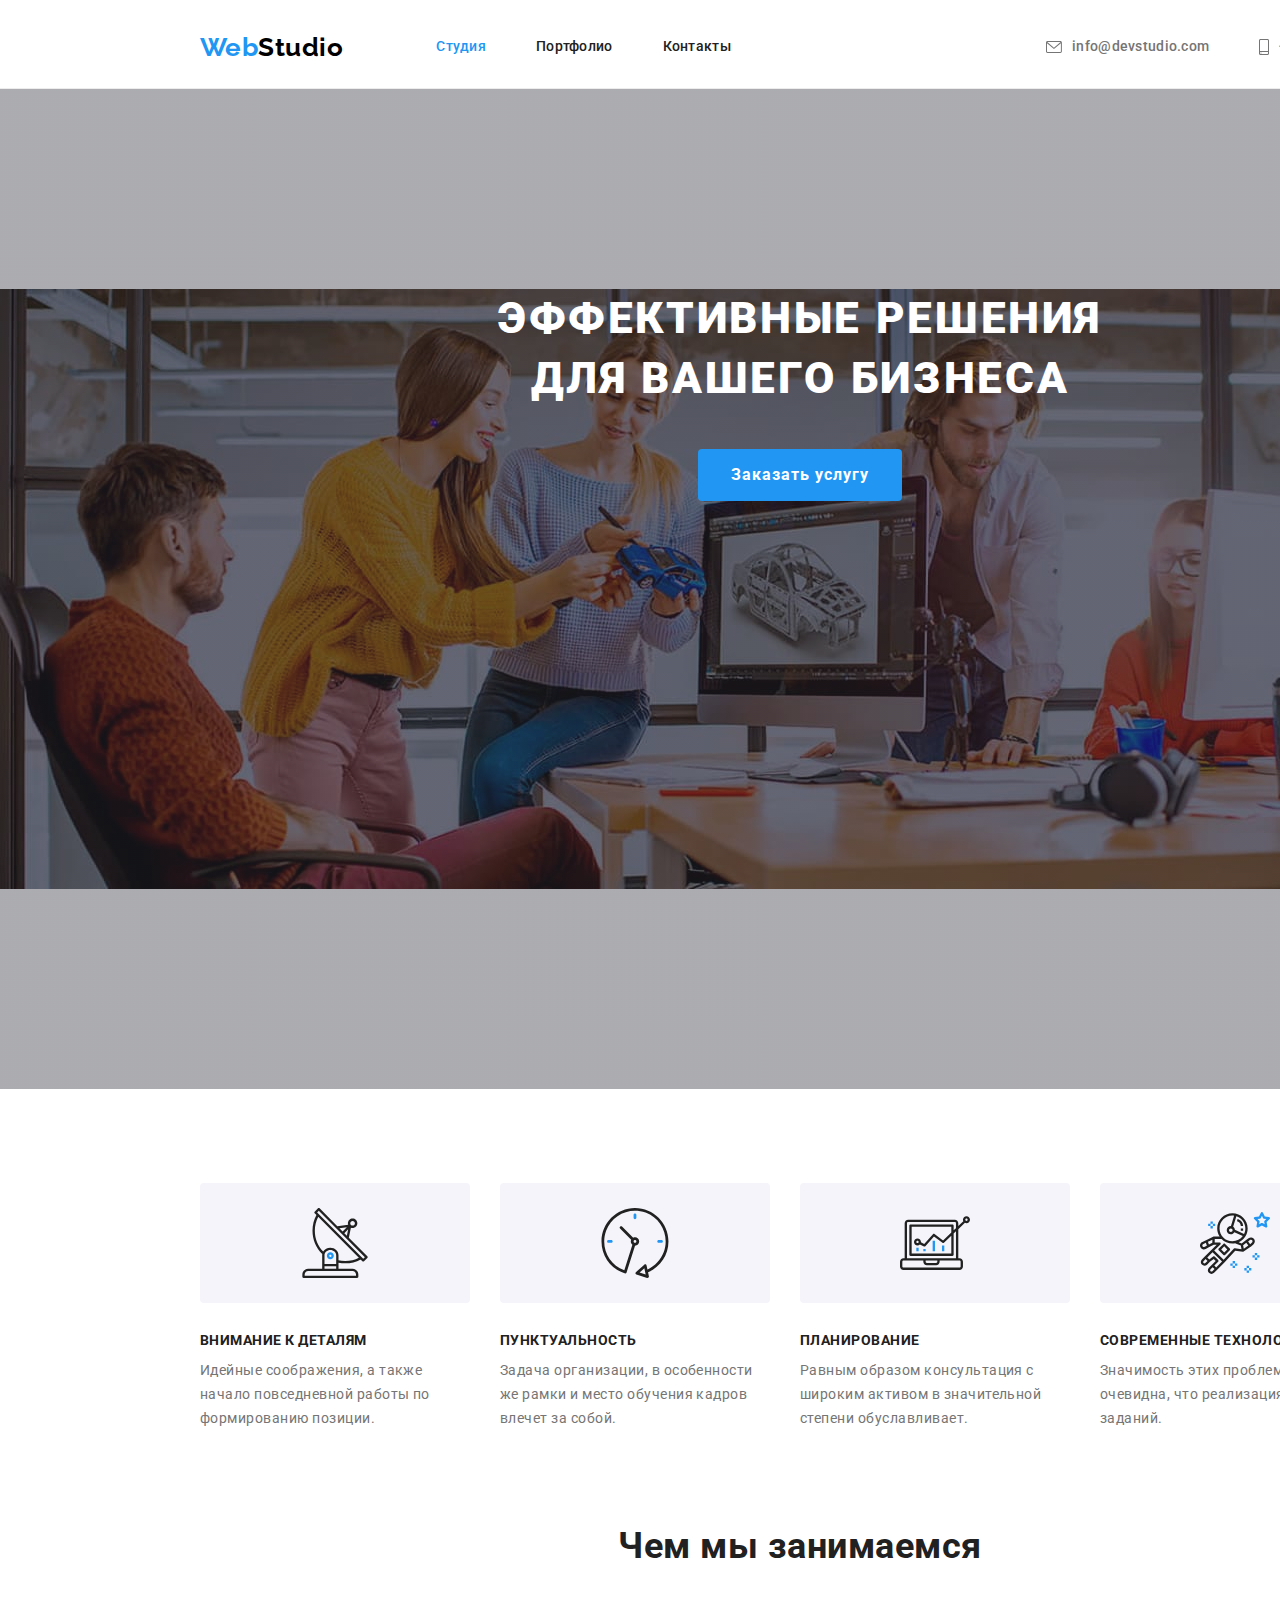
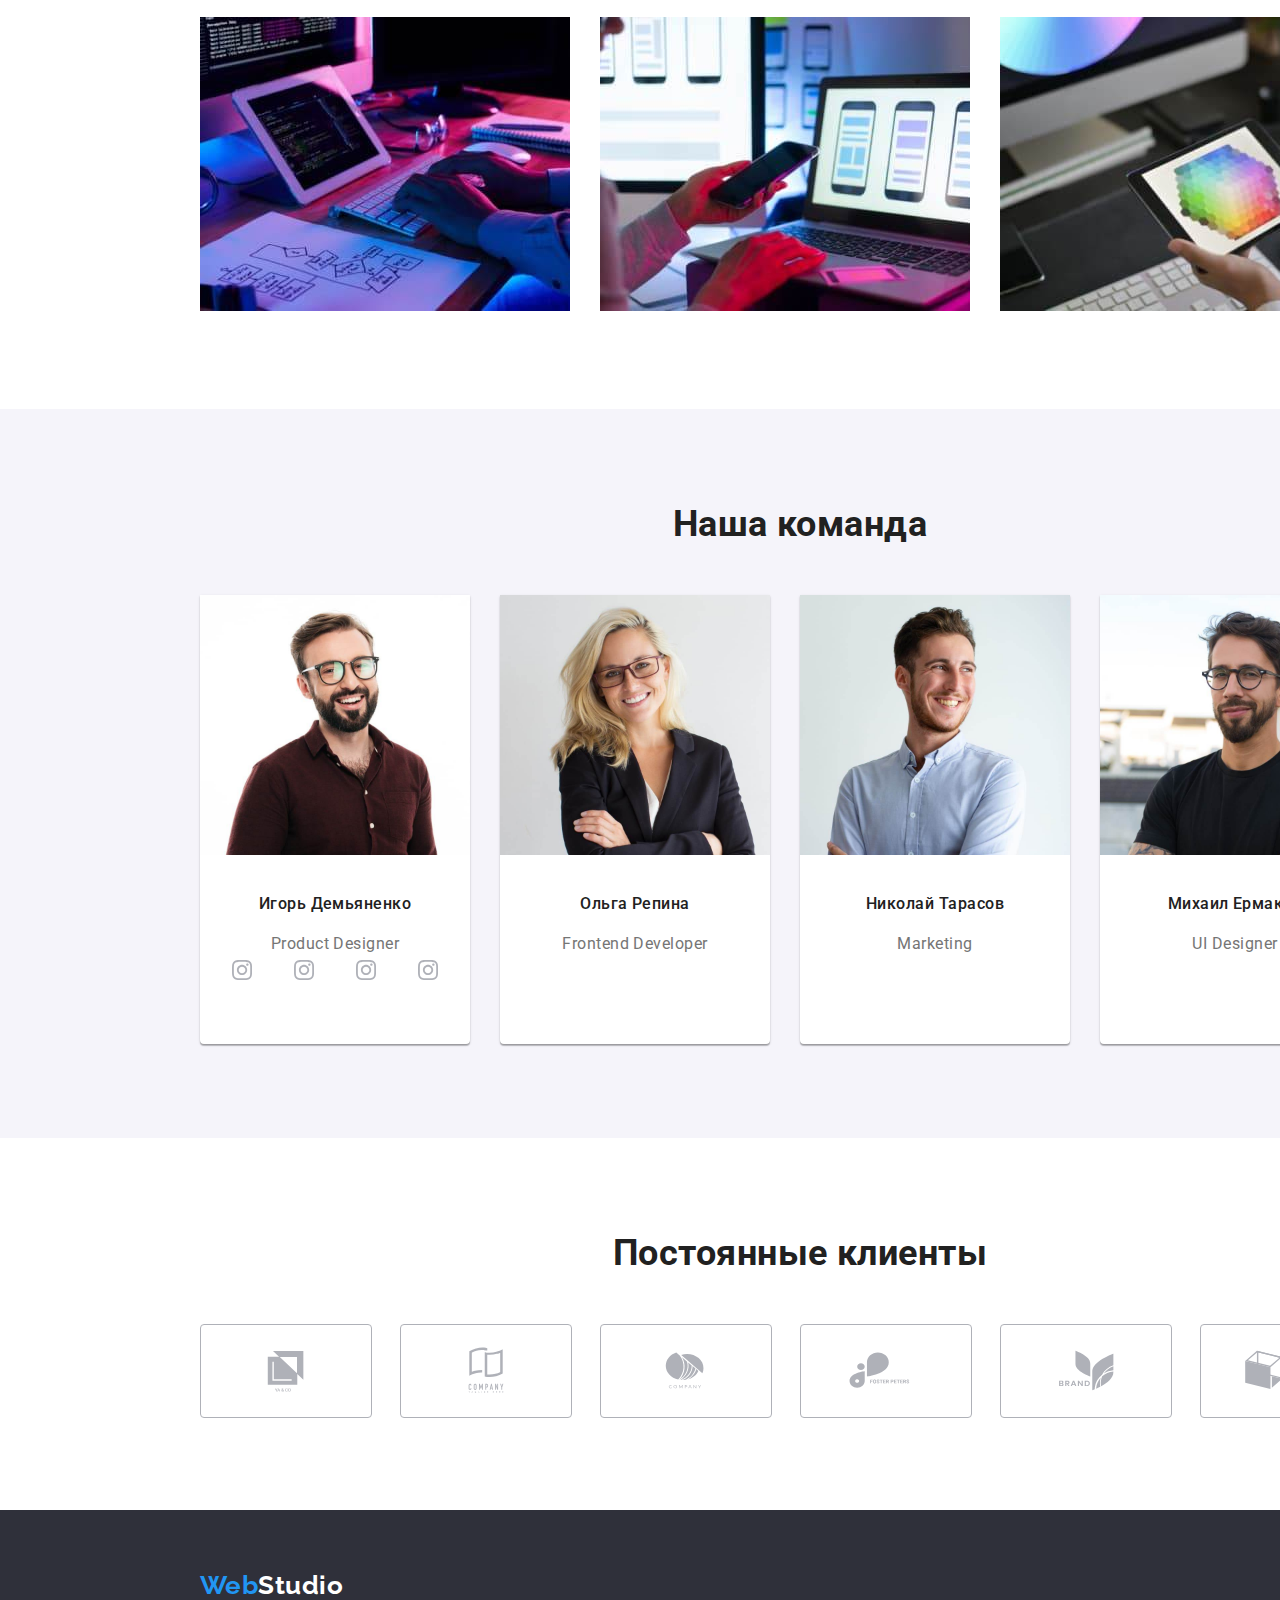
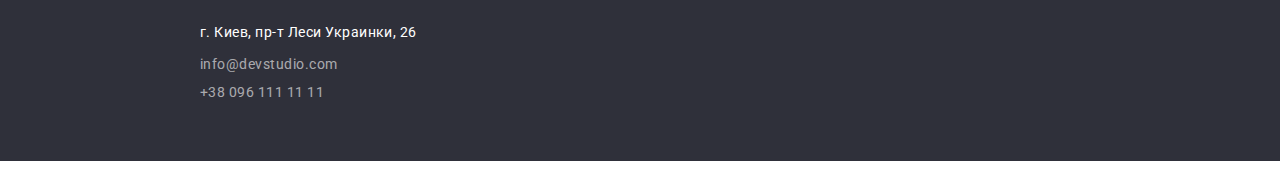
==== commit 2ed9ce60: "добавляет линки в секцию наша команда" ====
--- a/index.html
+++ b/index.html
@@ -50,35 +50,42 @@
                     <h2 class="visually-hidden">секция преимуществ</h2>
                     <ul class="feature-list">
                         <li class="list-title">
-
-                            <svg class="title-advantage" width="70" height="70">
-                                <use href="./images/icons.svg#icon-antenna">
-                                </use>
-                            </svg>
+                            <div class="advantage-icon">
+                                <svg class="title-advantage" width="70" height="70">
+                                    <use href="./images/icons.svg#icon-antenna">
+                                    </use>
+                                </svg>
+                            </div>
                             <h3 class="advantage">Внимание к деталям</h3>
                             <p class="title">Идейные соображения, а также начало повседневной работы по формированию позиции.</p>
                         </li>
                         <li class="list-title">
-                            <svg class="title-advantage" width="70" height="70">
-                                <use href="./images/icons.svg#icon-clock">
-                                </use>
-                            </svg>
+                            <div class="advantage-icon">
+                                <svg class="title-advantage" width="70" height="70">
+                                    <use href="./images/icons.svg#icon-clock">
+                                    </use>
+                                </svg>
+                            </div>
                             <h3 class="advantage">Пунктуальность</h3>
                             <p class="title">Задача организации, в особенности же рамки и место обучения кадров влечет за собой.</p>
                         </li>
                         <li class="list-title">
-                            <svg class="title-advantage" width="70" height="70">
-                                <use href="./images/icons.svg#icon-diagram">
-                                </use>
-                            </svg>
+                            <div class="advantage-icon">
+                                <svg class="title-advantage" width="70" height="70">
+                                    <use href="./images/icons.svg#icon-diagram">
+                                    </use>
+                                </svg>
+                            </div>
                             <h3 class="advantage">Планирование</h3>
                             <p class="title">Равным образом консультация с широким активом в значительной степени обуславливает.</p>
                         </li>
                         <li class="list-title">
-                            <svg class="title-advantage" width="70" height="70">
-                                <use href="./images/icons.svg#icon-astronaut">
-                                </use>
-                            </svg>
+                            <div class="advantage-icon">
+                                <svg class="title-advantage" width="70" height="70">
+                                    <use href="./images/icons.svg#icon-astronaut">
+                                    </use>
+                                </svg>
+                            </div>
                             <h3 class="advantage">Современные технологии</h3>
                             <p class="title">Значимость этих проблем настолько очевидна, что реализация плановых заданий.</p>
                         </li>
@@ -105,6 +112,28 @@
                             <div class="advantage-team">
                                 <h3 class="advantage-title">Игорь Демьяненко</h3>
                                 <p class="position">Product Designer</p>
+                                <ul class="link comand-link">
+                                    <li>
+                                        <a href="" class="link-icon">
+                                            <svg width="20" height="20"><use href="./images/icons.svg#icon-instagram"></use></svg>
+                                        </a>
+                                    </li>
+                                    <li>
+                                        <a href="" class="link-icon">
+                                            <svg width="20" height="20"><use href="./images/icons.svg#icon-instagram"></use></svg>
+                                        </a>
+                                    </li>
+                                    <li>
+                                        <a href="" class="link-icon">
+                                                <svg width="20" height="20"><use href="./images/icons.svg#icon-instagram"></use></svg>
+                                        </a>
+                                    </li>
+                                    <li>
+                                        <a href="" class="link-icon">
+                                            <svg width="20" height="20"><use href="./images/icons.svg#icon-instagram"></use></svg>
+                                        </a>
+                                    </li>
+                                </ul>
                             </div>
                         </li>
                         <li class="team">
--- a/css/styles.css
+++ b/css/styles.css
@@ -261,9 +261,25 @@
   margin-right: 0;
 }
 
+.advantage-icon{
+  display: flex;
+  align-items: center;
+  justify-content: center;
+
+  border-radius: 4px;
+  
+  width: 270px;
+  height: 120px;
+  margin-bottom: 30px;
+  background-color: #F5F4FA;
+  
+}
+  
+
+
 .advantage {
   color: var(--primary-text-color);
-
+  
   font-weight: 700;
   font-size: 14px;
   line-height: 1.14;
@@ -279,7 +295,7 @@
 
 .advantage-title {
   color: var(--primary-text-color);
-
+  
   font-weight: 500;
   font-size: 16px;
   line-height: 1.9;
@@ -297,7 +313,27 @@
   margin-top: -30px;
   margin-left: -30px;
 
-  
+}
+
+.comand-link{
+  padding: 0;
+  margin: 0;
+  
+  display: flex;
+  
+  justify-content: space-between;
+  padding: 0 32px 30px;
+
+  gap: 10px;
+}
+.link-icon{
+  
+  fill: #AFB1B8;
+
+}
+.link-icon:hover{
+  fill: #FFFFFF;
+  border-color: #2196f3;
 }
 
 .team {
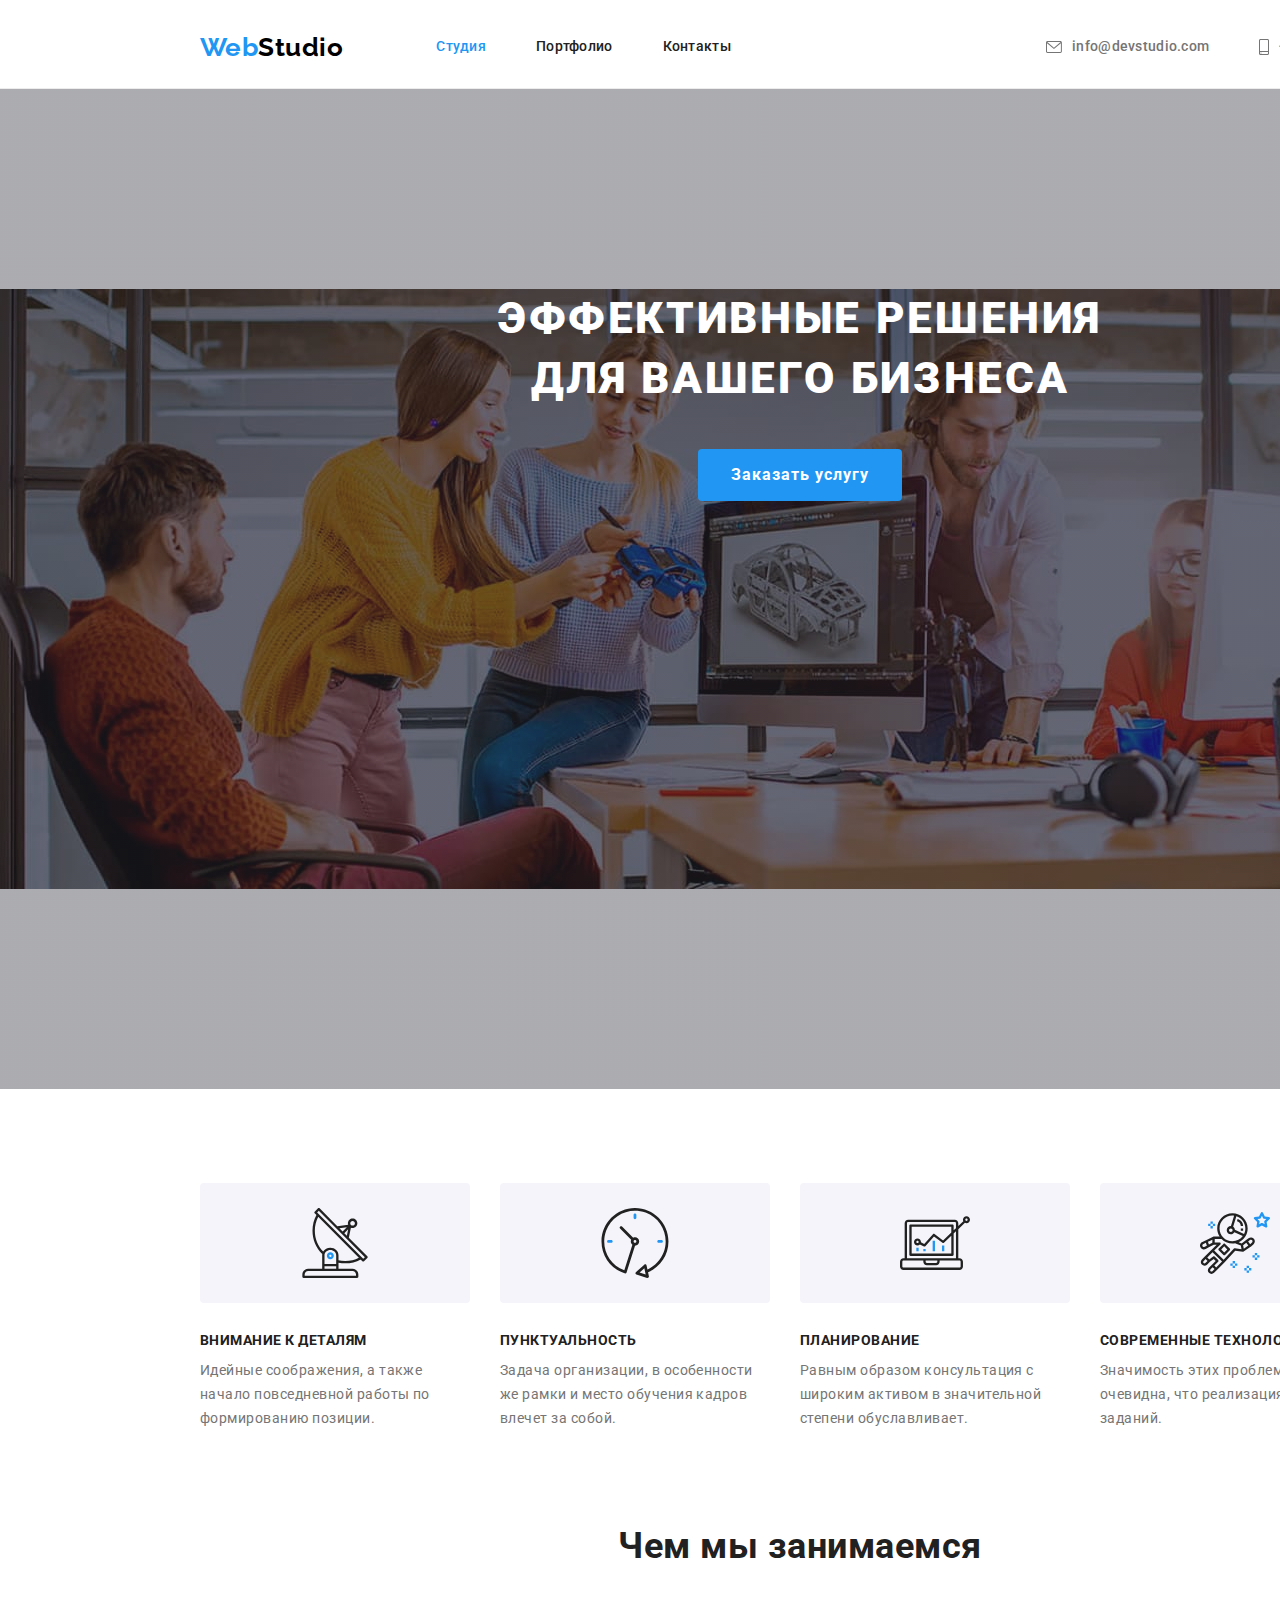
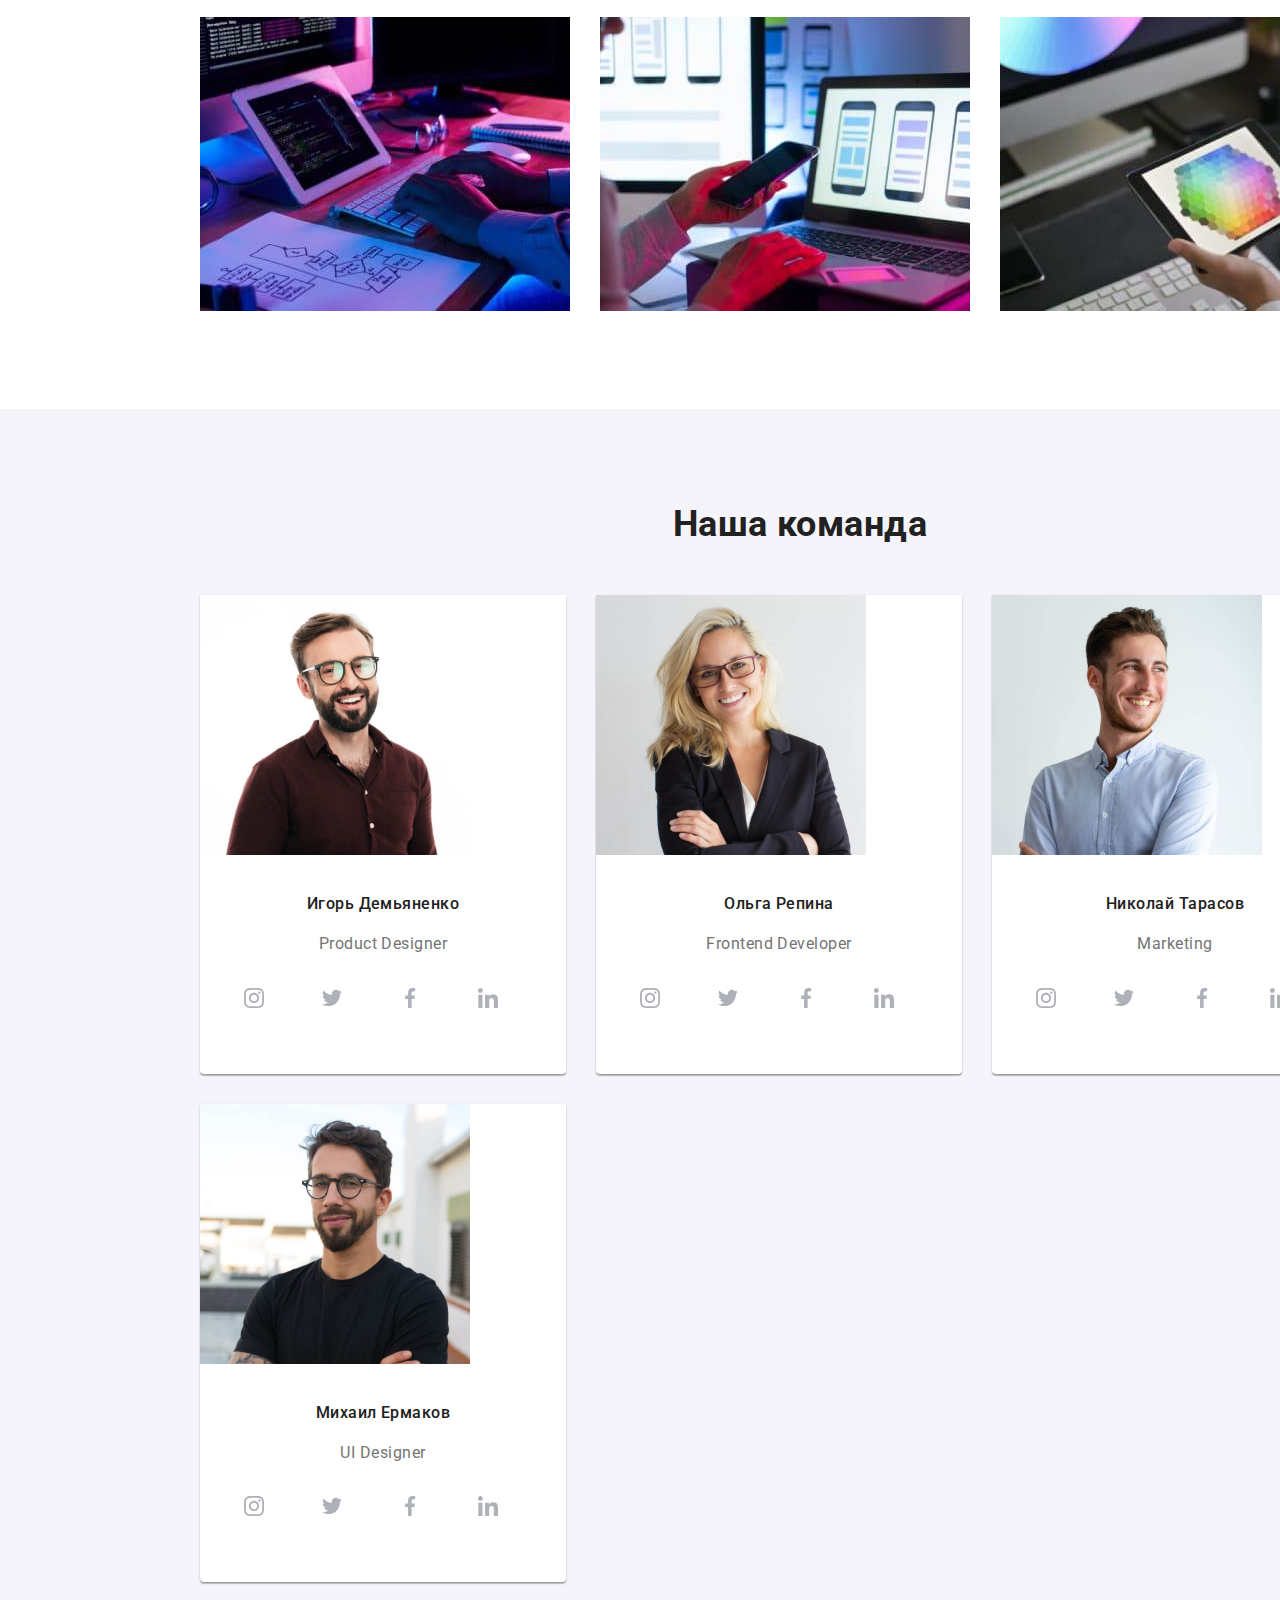
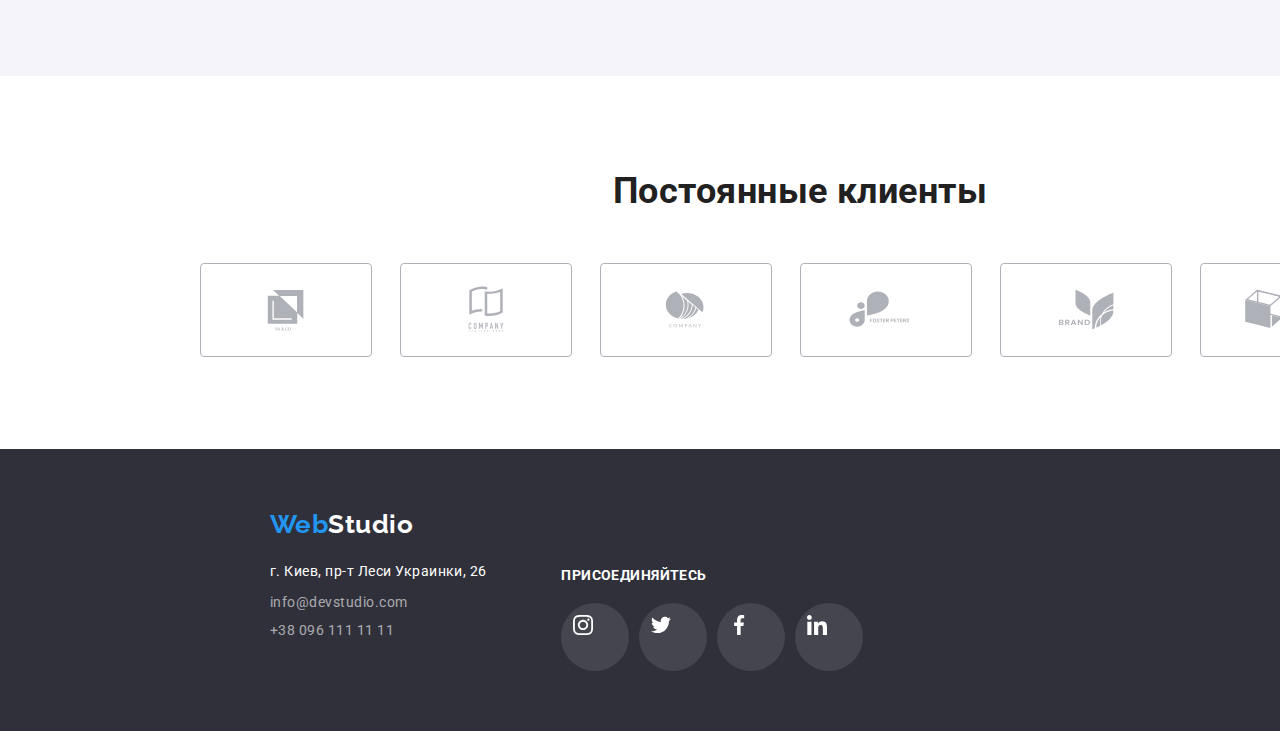
==== commit 4a96ccd4: "cсоздает линк на футере" ====
--- a/index.html
+++ b/index.html
@@ -114,24 +114,38 @@
                                 <p class="position">Product Designer</p>
                                 <ul class="link comand-link">
                                     <li>
-                                        <a href="" class="link-icon">
-                                            <svg width="20" height="20"><use href="./images/icons.svg#icon-instagram"></use></svg>
-                                        </a>
-                                    </li>
-                                    <li>
-                                        <a href="" class="link-icon">
-                                            <svg width="20" height="20"><use href="./images/icons.svg#icon-instagram"></use></svg>
-                                        </a>
-                                    </li>
-                                    <li>
-                                        <a href="" class="link-icon">
-                                                <svg width="20" height="20"><use href="./images/icons.svg#icon-instagram"></use></svg>
-                                        </a>
-                                    </li>
-                                    <li>
-                                        <a href="" class="link-icon">
-                                            <svg width="20" height="20"><use href="./images/icons.svg#icon-instagram"></use></svg>
-                                        </a>
+                                        <div class="icon-svg social">
+                                            <a href="" class="link-icon">
+                                                <svg class="social-icon" width="20" height="20"><use href="./images/icons.svg#icon-instagram"></use></svg>
+                                            </a>
+                                        </div>
+                                    </li>
+                                    <li>
+                                        <div class="icon-svg">
+                                            <a href="" class="link-icon">
+                                                <svg class="social-icon" width="20" height="20">
+                                                    <use href="./images/icons.svg#icon-twitter"></use>
+                                                </svg>
+                                            </a>
+                                        </div>
+                                    </li>
+                                    <li>
+                                        <div class="icon-svg">
+                                            <a href="" class="link-icon">
+                                                <svg class="social-icon" width="20" height="20">
+                                                    <use href="./images/icons.svg#icon-facebook"></use>
+                                                </svg>
+                                            </a>
+                                        </div>
+                                    </li>
+                                    <li>
+                                        <div class="icon-svg">
+                                            <a href="" class="link-icon">
+                                                <svg class="social-icon" width="20" height="20">
+                                                    <use href="./images/icons.svg#icon-linkedin"></use>
+                                                </svg>
+                                            </a>
+                                        </div>
                                     </li>
                                 </ul>
                             </div>
@@ -141,6 +155,44 @@
                             <div class="advantage-team">
                                 <h3 class="advantage-title">Ольга Репина</h3>
                                 <p class="position">Frontend Developer</p>
+                                <ul class="link comand-link">
+                                    <li>
+                                        <div class="icon-svg social">
+                                            <a href="" class="link-icon">
+                                                <svg class="social-icon" width="20" height="20">
+                                                    <use href="./images/icons.svg#icon-instagram"></use>
+                                                </svg>
+                                            </a>
+                                        </div>
+                                    </li>
+                                    <li>
+                                        <div class="icon-svg">
+                                            <a href="" class="link-icon">
+                                                <svg class="social-icon" width="20" height="20">
+                                                    <use href="./images/icons.svg#icon-twitter"></use>
+                                                </svg>
+                                            </a>
+                                        </div>
+                                    </li>
+                                    <li>
+                                        <div class="icon-svg">
+                                            <a href="" class="link-icon">
+                                                <svg class="social-icon" width="20" height="20">
+                                                    <use href="./images/icons.svg#icon-facebook"></use>
+                                                </svg>
+                                            </a>
+                                        </div>
+                                    </li>
+                                    <li>
+                                        <div class="icon-svg">
+                                            <a href="" class="link-icon">
+                                                <svg class="social-icon" width="20" height="20">
+                                                    <use href="./images/icons.svg#icon-linkedin"></use>
+                                                </svg>
+                                            </a>
+                                        </div>
+                                    </li>
+                                </ul>
                             </div>
                         </li>
                         <li class="team">
@@ -148,6 +200,44 @@
                             <div class="advantage-team">
                                 <h3 class="advantage-title">Николай Тарасов</h3>
                                 <p class="position">Marketing</p>
+                                <ul class="link comand-link">
+                                    <li>
+                                        <div class="icon-svg social">
+                                            <a href="" class="link-icon">
+                                                <svg class="social-icon" width="20" height="20">
+                                                    <use href="./images/icons.svg#icon-instagram"></use>
+                                                </svg>
+                                            </a>
+                                        </div>
+                                    </li>
+                                    <li>
+                                        <div class="icon-svg">
+                                            <a href="" class="link-icon">
+                                                <svg class="social-icon" width="20" height="20">
+                                                    <use href="./images/icons.svg#icon-twitter"></use>
+                                                </svg>
+                                            </a>
+                                        </div>
+                                    </li>
+                                    <li>
+                                        <div class="icon-svg">
+                                            <a href="" class="link-icon">
+                                                <svg class="social-icon" width="20" height="20">
+                                                    <use href="./images/icons.svg#icon-facebook"></use>
+                                                </svg>
+                                            </a>
+                                        </div>
+                                    </li>
+                                    <li>
+                                        <div class="icon-svg">
+                                            <a href="" class="link-icon">
+                                                <svg class="social-icon" width="20" height="20">
+                                                    <use href="./images/icons.svg#icon-linkedin"></use>
+                                                </svg>
+                                            </a>
+                                        </div>
+                                    </li>
+                                </ul>
                             </div>
                         </li>
                         <li class="team">
@@ -155,6 +245,44 @@
                             <div class="advantage-team">
                                 <h3 class="advantage-title">Михаил Ермаков</h3>
                                 <p class="position">UI Designer</p>
+                                <ul class="link comand-link">
+                                    <li>
+                                        <div class="icon-svg social">
+                                            <a href="" class="link-icon">
+                                                <svg class="social-icon" width="20" height="20">
+                                                    <use href="./images/icons.svg#icon-instagram"></use>
+                                                </svg>
+                                            </a>
+                                        </div>
+                                    </li>
+                                    <li>
+                                        <div class="icon-svg">
+                                            <a href="" class="link-icon">
+                                                <svg class="social-icon" width="20" height="20">
+                                                    <use href="./images/icons.svg#icon-twitter"></use>
+                                                </svg>
+                                            </a>
+                                        </div>
+                                    </li>
+                                    <li>
+                                        <div class="icon-svg">
+                                            <a href="" class="link-icon">
+                                                <svg class="social-icon" width="20" height="20">
+                                                    <use href="./images/icons.svg#icon-facebook"></use>
+                                                </svg>
+                                            </a>
+                                        </div>
+                                    </li>
+                                    <li>
+                                        <div class="icon-svg">
+                                            <a href="" class="link-icon">
+                                                <svg class="social-icon" width="20" height="20">
+                                                    <use href="./images/icons.svg#icon-linkedin"></use>
+                                                </svg>
+                                            </a>
+                                        </div>
+                                    </li>
+                                </ul>
                             </div>
                         </li>
                     </ul>
@@ -230,17 +358,57 @@
             </section>
 
             <footer class="footer">
-                <div class="container accent-logo">
-                
-                    <a href="/" class="logo-footer"><span class="accent">Web</span>Studio</a>
-                    <address class="address-contact">
-                        <p class="address">г. Киев, пр-т Леси Украинки, 26</p> 
-                        <ul class="auth contact">
-                            <li class="auth-address"><a href="mailto:info@devstudio.com" class="link-address">info@devstudio.com</a></li>
-                            <li class="auth-address"><a href="tel:++380961111111" class="link-address">+38 096 111 11 11</a>
+                <div class="container accent-logo box">
+                    <div class="footer-social">
+                        <a href="/" class="logo-footer"><span class="accent">Web</span>Studio</a>
+                        <address class="address-contact">
+                            <p class="address">г. Киев, пр-т Леси Украинки, 26</p> 
+                            <ul class="auth contact">
+                                <li class="auth-address"><a href="mailto:info@devstudio.com" class="link-address">info@devstudio.com</a></li>
+                                <li class="auth-address"><a href="tel:++380961111111" class="link-address">+38 096 111 11 11</a>
+                                
+                            </ul>
+                        </address>
+                    </div>
+                    <div class="footer-social">
+                        <p class="footer-link">присоединяйтесь</p>
+                        <ul class="link comand-link-footer">
                             
+                            <li class="icon-svg social footer-soc">
+                                
+                                    <a href="" class="link-icon-footer">
+                                        <svg class="social-icon" width="20" height="20"><use href="./images/icons.svg#icon-instagram"></use></svg>
+                                    </a>
+                                
+                            </li>
+                            <li class="icon-svg social footer-soc">
+                            
+                                    <a href="" class="link-icon-footer">
+                                        <svg class="social-icon" width="20" height="20">
+                                            <use href="./images/icons.svg#icon-twitter"></use>
+                                        </svg>
+                                    </a>
+                                
+                            </li>
+                            <li class="icon-svg social footer-soc">
+                               
+                                <a href="" class="link-icon-footer">
+                                    <svg class="social-icon" width="20" height="20">
+                                        <use href="./images/icons.svg#icon-facebook"></use>
+                                    </svg>
+                                </a>
+                                
+                            </li>
+                            <li class="icon-svg social footer-soc">
+                                <a href="" class="link-icon-footer">
+                                    <svg class="social-icon" width="20" height="20">
+                                        <use href="./images/icons.svg#icon-linkedin"></use>
+                                    </svg>
+                                </a>
+                                
+                            </li>
                         </ul>
-                    </address>
+                    </div>            
                 </div>
             </footer>
             
--- a/css/styles.css
+++ b/css/styles.css
@@ -316,26 +316,52 @@
 }
 
 .comand-link{
-  padding: 0;
+  display: flex;
+  padding: 16px 32px 0;
+  justify-content: space-between;
+  gap: 10px;
+
   margin: 0;
   
-  display: flex;
-  
-  justify-content: space-between;
-  padding: 0 32px 30px;
-
-  gap: 10px;
-}
+}
+
+.icon-svg{
+
+  display: inline-block;
+  
+  
+  margin: 0;
+  padding: 12px;
+  width: 44px;
+  height: 44px;
+  
+  align-items: center;
+  justify-content: center;
+
+  border-radius: 50%;
+  
+}
+
+
 .link-icon{
   
   fill: #AFB1B8;
 
 }
-.link-icon:hover{
-  fill: #FFFFFF;
-  border-color: #2196f3;
-}
-
+
+
+
+.icon-svg:hover .social-icon,
+.icon-svg:focus .social-icon{
+  fill: var(--background-color);
+  
+}
+
+.icon-svg:hover,
+.icon-svg:focus{
+  background-color: var(--accent-color);
+
+}
 .team {
   margin: 30px 0 0 30px;
   background-color: #ffffff;
@@ -361,7 +387,7 @@
   text-align: center;
 }
 
-/* footer */
+/* ---------------------------------footer--------------------------------- */
 .footer {
   background-color: #2f303a;
   padding-top: 60px;
@@ -410,6 +436,45 @@
 .contact {
   display: block;
 }
+
+
+.footer-social{
+  display: inline-block;
+  margin-left: 70px;
+}
+
+.footer-soc{
+  display: inline-block;
+    
+  margin: 0;
+  
+  width: 44px;
+  height: 44px;
+  
+  border-radius: 50%;
+  background-color: rgba(255, 255, 255, 0.1);
+}
+
+.link-icon-footer{
+  
+  fill: #ffffff;
+  
+}
+
+.comand-link-footer{
+  display: flex;
+  padding-top: 20px;
+  justify-content: space-between;
+  gap: 10px;
+
+  margin: 0;
+  
+}
+
+
+
+
+
 
 /* ----------- button      К Н О П К А -------------- */
 .button {
@@ -571,4 +636,18 @@
 .icon-clients:hover{
   fill: #2196f3;
   border-color: #2196f3;
-}+}
+
+.footer-link{
+  font-weight: 700;
+  font-size: 14px;
+  line-height: 1.14;
+  letter-spacing: 0.03em;
+  text-transform: uppercase;
+  color: #FFFFFF;
+
+
+}
+
+
+
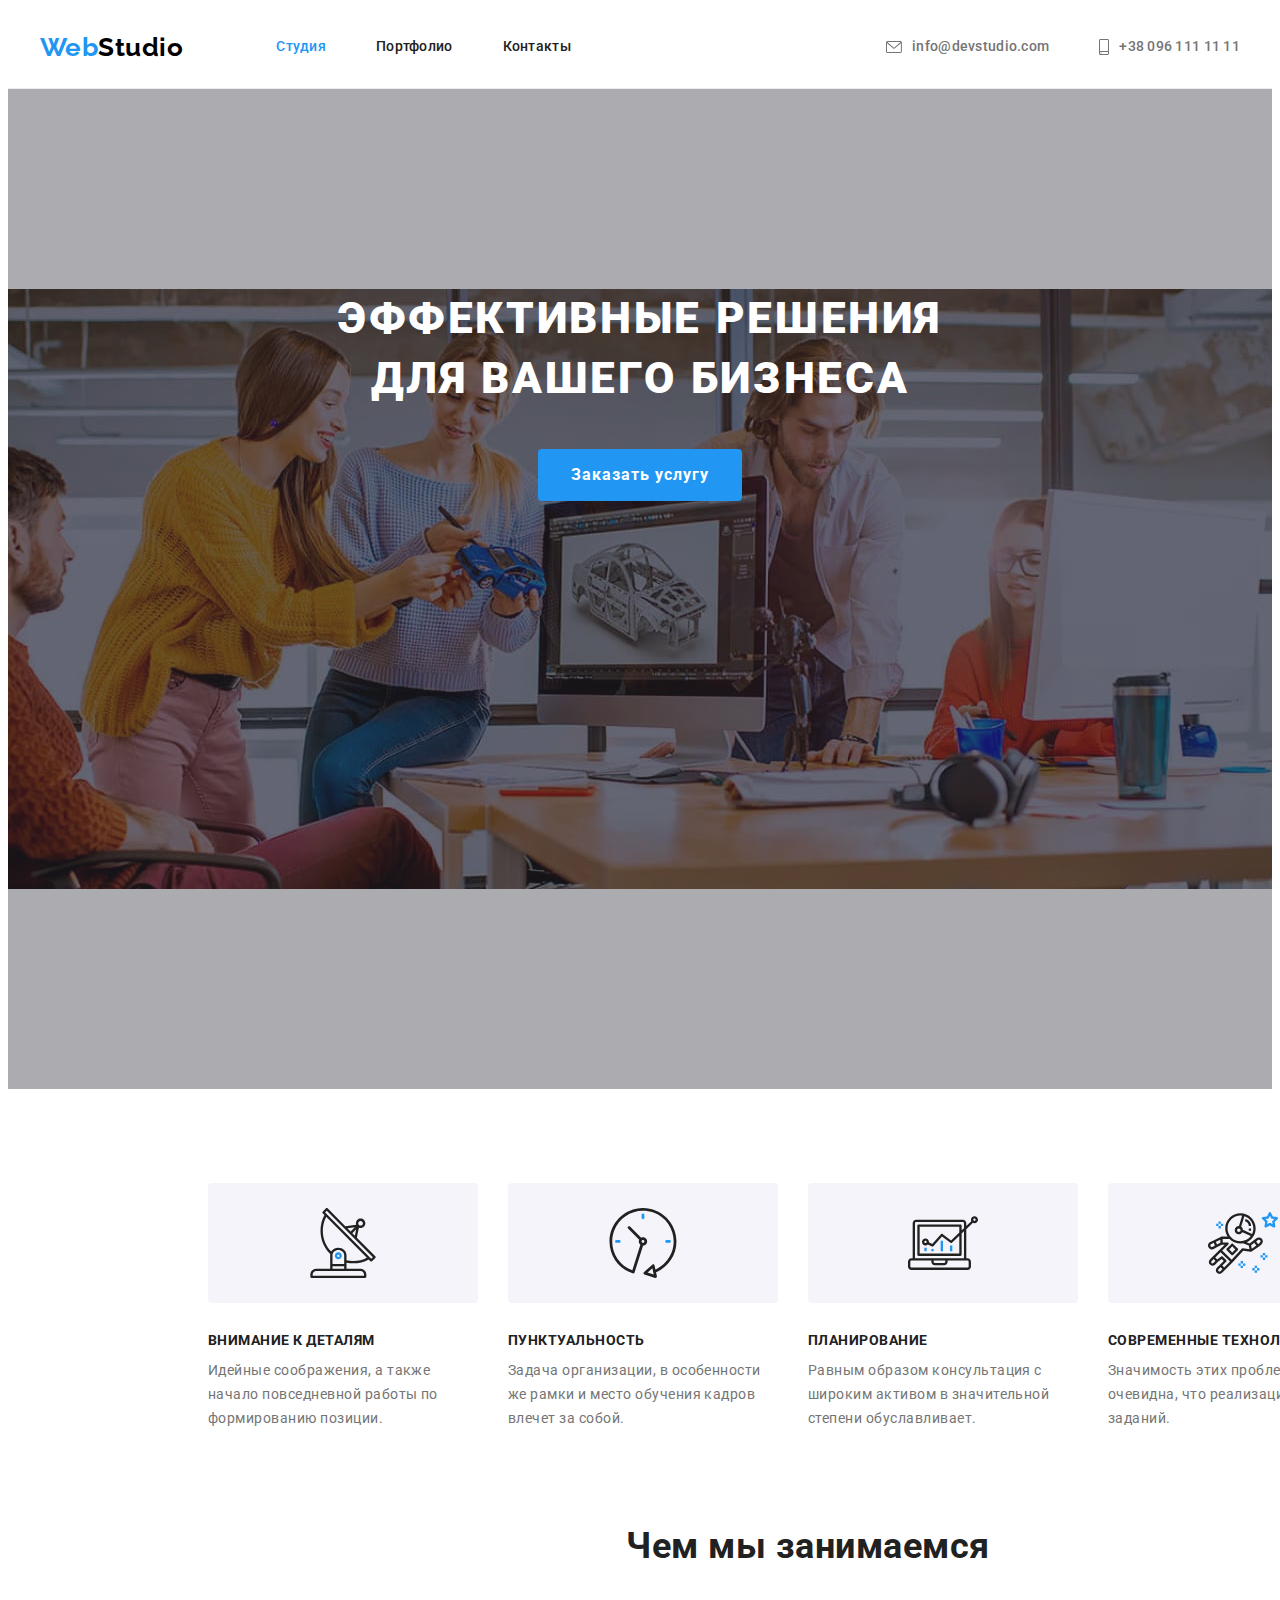
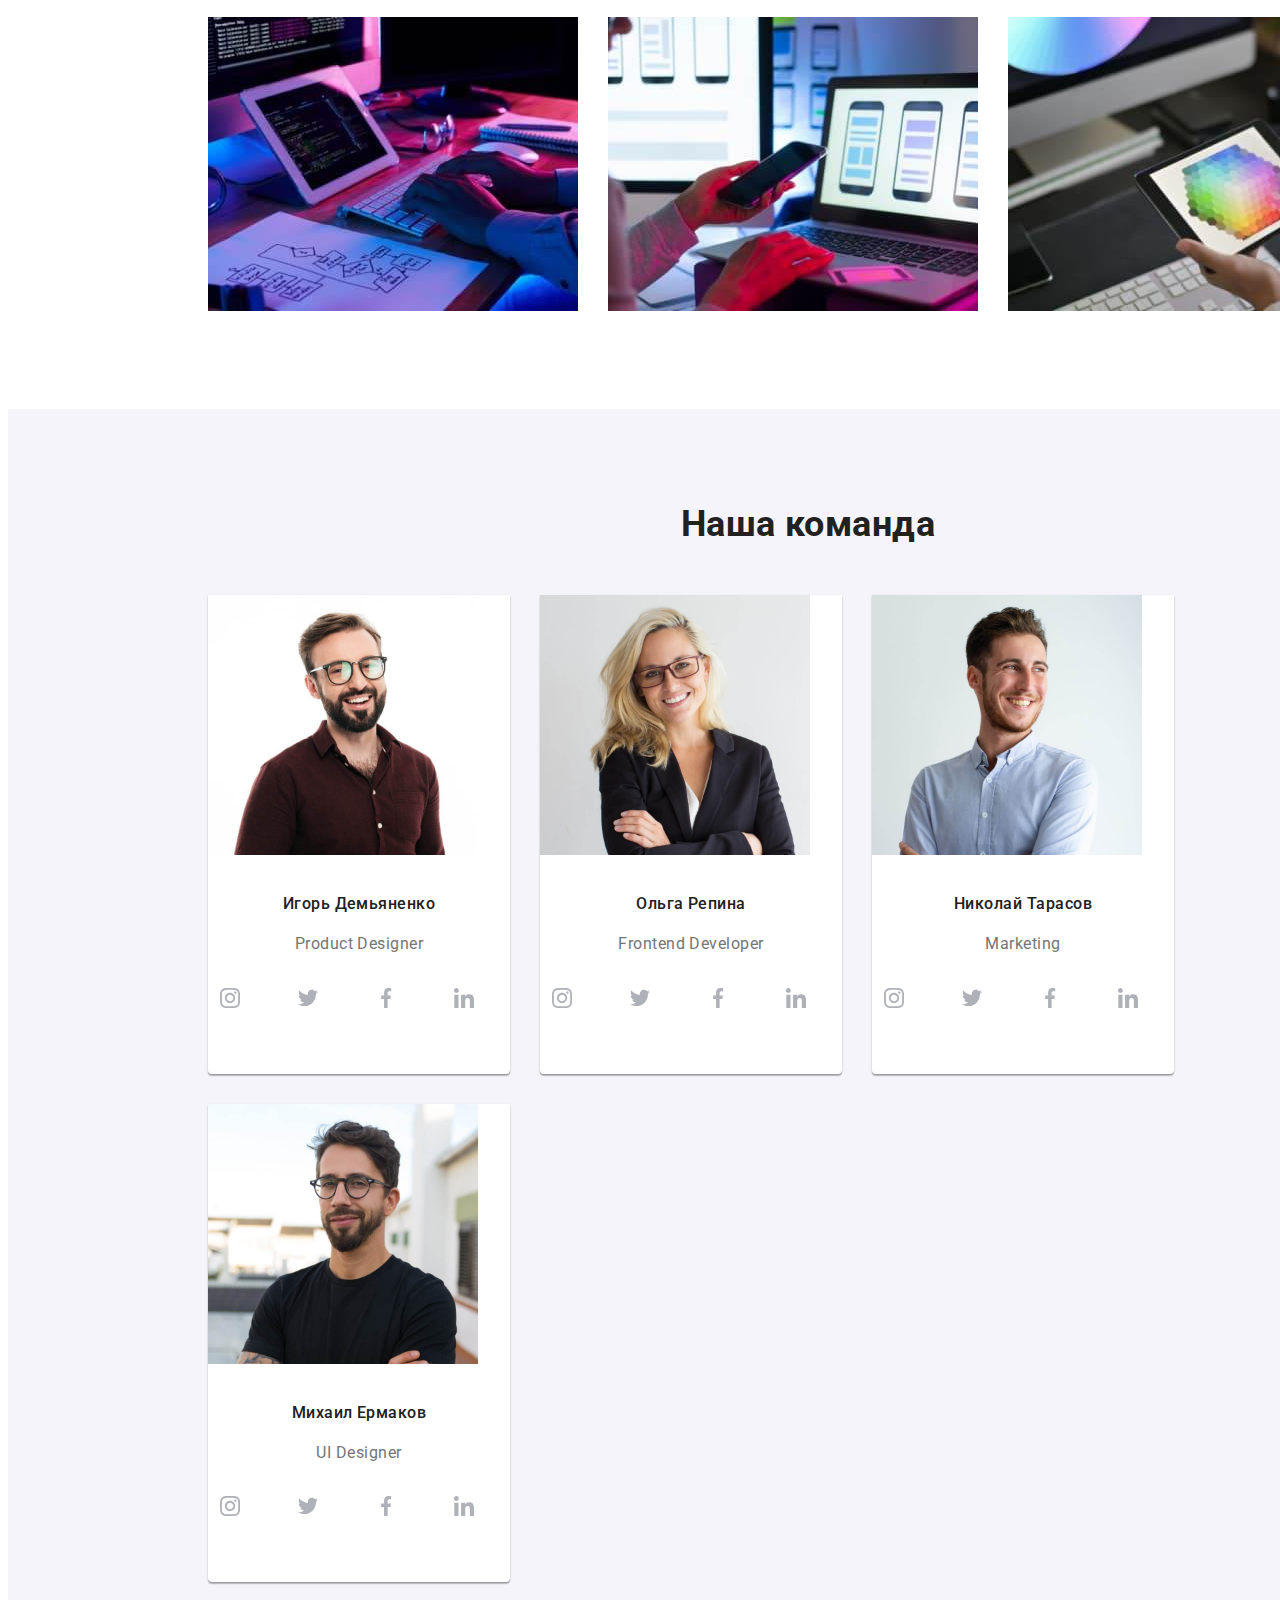
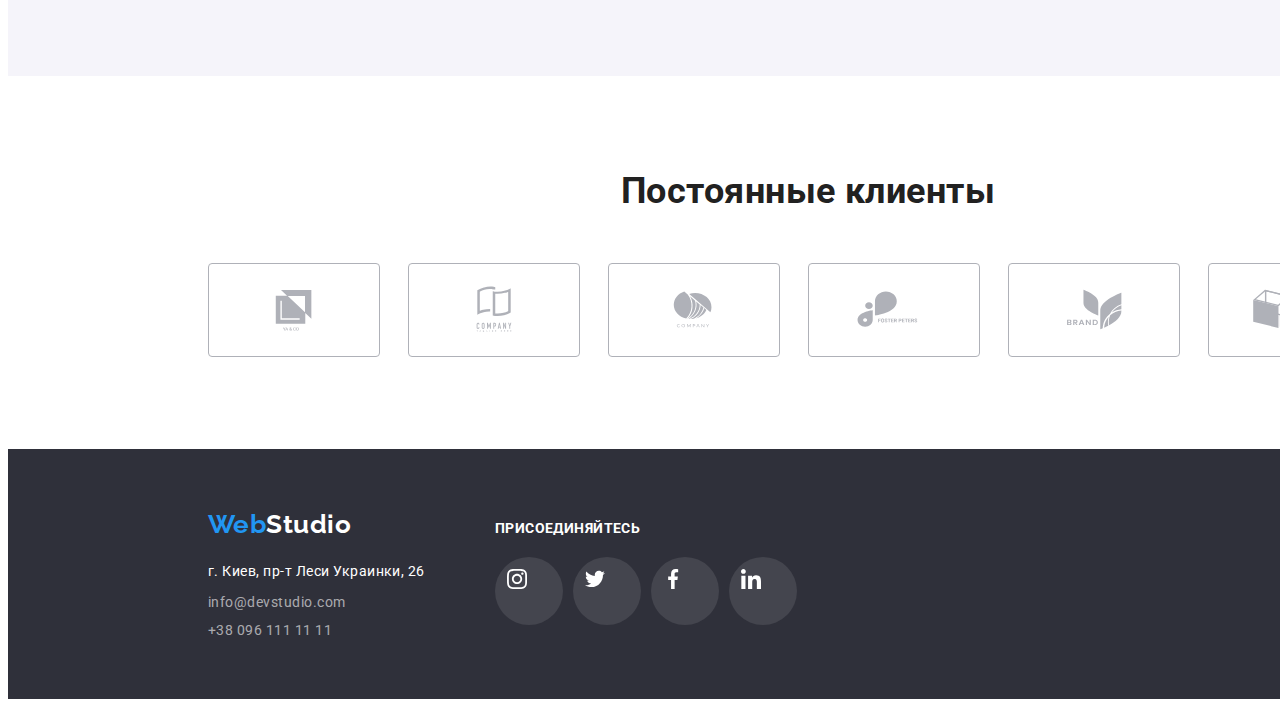
==== commit 7b044a36: "правит ховер и фокус на линках" ====
--- a/index.html
+++ b/index.html
@@ -113,39 +113,31 @@
                                 <h3 class="advantage-title">Игорь Демьяненко</h3>
                                 <p class="position">Product Designer</p>
                                 <ul class="link comand-link">
-                                    <li>
-                                        <div class="icon-svg social">
-                                            <a href="" class="link-icon">
-                                                <svg class="social-icon" width="20" height="20"><use href="./images/icons.svg#icon-instagram"></use></svg>
-                                            </a>
-                                        </div>
-                                    </li>
-                                    <li>
-                                        <div class="icon-svg">
-                                            <a href="" class="link-icon">
-                                                <svg class="social-icon" width="20" height="20">
-                                                    <use href="./images/icons.svg#icon-twitter"></use>
-                                                </svg>
-                                            </a>
-                                        </div>
-                                    </li>
-                                    <li>
-                                        <div class="icon-svg">
-                                            <a href="" class="link-icon">
-                                                <svg class="social-icon" width="20" height="20">
-                                                    <use href="./images/icons.svg#icon-facebook"></use>
-                                                </svg>
-                                            </a>
-                                        </div>
-                                    </li>
-                                    <li>
-                                        <div class="icon-svg">
-                                            <a href="" class="link-icon">
-                                                <svg class="social-icon" width="20" height="20">
-                                                    <use href="./images/icons.svg#icon-linkedin"></use>
-                                                </svg>
-                                            </a>
-                                        </div>
+                                    <li class="info-link">
+                                        <a href="" class="link-icon icon-svg">
+                                            <svg class="social-icon" width="20" height="20"><use href="./images/icons.svg#icon-instagram"></use></svg>
+                                        </a>
+                                    </li>
+                                    <li class="info-link">
+                                        <a href="" class="link-icon icon-svg">
+                                            <svg class="social-icon" width="20" height="20">
+                                                <use href="./images/icons.svg#icon-twitter"></use>
+                                            </svg>
+                                        </a>
+                                    </li>
+                                    <li class="info-link">
+                                        <a href="" class="link-icon icon-svg">
+                                            <svg class="social-icon" width="20" height="20">
+                                                <use href="./images/icons.svg#icon-facebook"></use>
+                                            </svg>
+                                        </a>
+                                    </li>
+                                    <li class="info-link">
+                                        <a href="" class="link-icon icon-svg">
+                                            <svg class="social-icon" width="20" height="20">
+                                                <use href="./images/icons.svg#icon-linkedin"></use>
+                                            </svg>
+                                        </a>
                                     </li>
                                 </ul>
                             </div>
@@ -156,41 +148,33 @@
                                 <h3 class="advantage-title">Ольга Репина</h3>
                                 <p class="position">Frontend Developer</p>
                                 <ul class="link comand-link">
-                                    <li>
-                                        <div class="icon-svg social">
-                                            <a href="" class="link-icon">
-                                                <svg class="social-icon" width="20" height="20">
-                                                    <use href="./images/icons.svg#icon-instagram"></use>
-                                                </svg>
-                                            </a>
-                                        </div>
-                                    </li>
-                                    <li>
-                                        <div class="icon-svg">
-                                            <a href="" class="link-icon">
-                                                <svg class="social-icon" width="20" height="20">
-                                                    <use href="./images/icons.svg#icon-twitter"></use>
-                                                </svg>
-                                            </a>
-                                        </div>
-                                    </li>
-                                    <li>
-                                        <div class="icon-svg">
-                                            <a href="" class="link-icon">
-                                                <svg class="social-icon" width="20" height="20">
-                                                    <use href="./images/icons.svg#icon-facebook"></use>
-                                                </svg>
-                                            </a>
-                                        </div>
-                                    </li>
-                                    <li>
-                                        <div class="icon-svg">
-                                            <a href="" class="link-icon">
-                                                <svg class="social-icon" width="20" height="20">
-                                                    <use href="./images/icons.svg#icon-linkedin"></use>
-                                                </svg>
-                                            </a>
-                                        </div>
+                                    <li class="info-link">
+                                        <a href="" class="link-icon icon-svg">
+                                            <svg class="social-icon" width="20" height="20">
+                                                <use href="./images/icons.svg#icon-instagram"></use>
+                                            </svg>
+                                        </a>
+                                    </li>
+                                    <li class="info-link">
+                                        <a href="" class="link-icon icon-svg">
+                                            <svg class="social-icon" width="20" height="20">
+                                                <use href="./images/icons.svg#icon-twitter"></use>
+                                            </svg>
+                                        </a>
+                                    </li>
+                                    <li class="info-link">
+                                        <a href="" class="link-icon icon-svg">
+                                            <svg class="social-icon" width="20" height="20">
+                                                <use href="./images/icons.svg#icon-facebook"></use>
+                                            </svg>
+                                        </a>
+                                    </li>
+                                    <li class="info-link">
+                                        <a href="" class="link-icon icon-svg">
+                                            <svg class="social-icon" width="20" height="20">
+                                                <use href="./images/icons.svg#icon-linkedin"></use>
+                                            </svg>
+                                        </a>
                                     </li>
                                 </ul>
                             </div>
@@ -201,41 +185,32 @@
                                 <h3 class="advantage-title">Николай Тарасов</h3>
                                 <p class="position">Marketing</p>
                                 <ul class="link comand-link">
-                                    <li>
-                                        <div class="icon-svg social">
-                                            <a href="" class="link-icon">
-                                                <svg class="social-icon" width="20" height="20">
-                                                    <use href="./images/icons.svg#icon-instagram"></use>
-                                                </svg>
-                                            </a>
-                                        </div>
-                                    </li>
-                                    <li>
-                                        <div class="icon-svg">
-                                            <a href="" class="link-icon">
-                                                <svg class="social-icon" width="20" height="20">
-                                                    <use href="./images/icons.svg#icon-twitter"></use>
-                                                </svg>
-                                            </a>
-                                        </div>
-                                    </li>
-                                    <li>
-                                        <div class="icon-svg">
-                                            <a href="" class="link-icon">
-                                                <svg class="social-icon" width="20" height="20">
-                                                    <use href="./images/icons.svg#icon-facebook"></use>
-                                                </svg>
-                                            </a>
-                                        </div>
-                                    </li>
-                                    <li>
-                                        <div class="icon-svg">
-                                            <a href="" class="link-icon">
-                                                <svg class="social-icon" width="20" height="20">
-                                                    <use href="./images/icons.svg#icon-linkedin"></use>
-                                                </svg>
-                                            </a>
-                                        </div>
+                                    <li class="info-link">
+                                        <a href="" class="link-icon icon-svg">
+                                            <svg class="social-icon" width="20" height="20">
+                                                <use href="./images/icons.svg#icon-instagram"></use>
+                                            </svg>
+                                        </a>
+                                    </li>
+                                    <li class="info-link">
+                                        <a href="" class="link-icon icon-svg">
+                                            <svg class="social-icon" width="20" height="20">
+                                                <use href="./images/icons.svg#icon-twitter"></use>
+                                            </svg>
+                                        </a>
+                                    </li>
+                                    <li class="info-link">                                        <a href="" class="link-icon icon-svg">
+                                            <svg class="social-icon" width="20" height="20">
+                                                <use href="./images/icons.svg#icon-facebook"></use>
+                                            </svg>
+                                        </a>
+                                    </li>
+                                    <li class="info-link">
+                                        <a href="" class="link-icon icon-svg">
+                                            <svg class="social-icon" width="20" height="20">
+                                                <use href="./images/icons.svg#icon-linkedin"></use>
+                                            </svg>
+                                        </a>
                                     </li>
                                 </ul>
                             </div>
@@ -246,41 +221,33 @@
                                 <h3 class="advantage-title">Михаил Ермаков</h3>
                                 <p class="position">UI Designer</p>
                                 <ul class="link comand-link">
-                                    <li>
-                                        <div class="icon-svg social">
-                                            <a href="" class="link-icon">
-                                                <svg class="social-icon" width="20" height="20">
-                                                    <use href="./images/icons.svg#icon-instagram"></use>
-                                                </svg>
-                                            </a>
-                                        </div>
-                                    </li>
-                                    <li>
-                                        <div class="icon-svg">
-                                            <a href="" class="link-icon">
-                                                <svg class="social-icon" width="20" height="20">
-                                                    <use href="./images/icons.svg#icon-twitter"></use>
-                                                </svg>
-                                            </a>
-                                        </div>
-                                    </li>
-                                    <li>
-                                        <div class="icon-svg">
-                                            <a href="" class="link-icon">
-                                                <svg class="social-icon" width="20" height="20">
-                                                    <use href="./images/icons.svg#icon-facebook"></use>
-                                                </svg>
-                                            </a>
-                                        </div>
-                                    </li>
-                                    <li>
-                                        <div class="icon-svg">
-                                            <a href="" class="link-icon">
-                                                <svg class="social-icon" width="20" height="20">
-                                                    <use href="./images/icons.svg#icon-linkedin"></use>
-                                                </svg>
-                                            </a>
-                                        </div>
+                                    <li class="info-link">
+                                        <a href="" class="link-icon icon-svg">
+                                            <svg class="social-icon" width="20" height="20">
+                                                <use href="./images/icons.svg#icon-instagram"></use>
+                                            </svg>
+                                        </a>
+                                    </li>
+                                    <li class="info-link">
+                                        <a href="" class="link-icon icon-svg">
+                                            <svg class="social-icon" width="20" height="20">
+                                                <use href="./images/icons.svg#icon-twitter"></use>
+                                            </svg>
+                                        </a>
+                                    </li>
+                                    <li class="info-link">
+                                        <a href="" class="link-icon icon-svg">
+                                            <svg class="social-icon" width="20" height="20">
+                                                <use href="./images/icons.svg#icon-facebook"></use>
+                                            </svg>
+                                        </a>
+                                    </li>
+                                    <li class="info-link">
+                                        <a href="" class="link-icon icon-svg">
+                                            <svg class="social-icon" width="20" height="20">
+                                                <use href="./images/icons.svg#icon-linkedin"></use>
+                                            </svg>
+                                        </a>
                                     </li>
                                 </ul>
                             </div>
@@ -294,70 +261,60 @@
                     <ul class="section-list">
                         
                         <li class="item icon">
-                            <div class="client-position">
-                            <a href="" class="item-client">            
-                            <svg class="icon-clients" width="106" height="60">
-                                <use href="./images/icons.svg#icon-logo6">
-                                </use>
-                            </svg>
+                            <a href="/" class="item-client client-position">            
+                                <svg class="icon-clients" width="106" height="60">
+                                    <use href="./images/icons.svg#icon-logo6">
+                                    </use>
+                                </svg>
                             </a>
-                            </div>
-                        </li>
-                        <li class="item icon">
-                            <div class="client-position">
-                                <a href="" class="item-client">
+                        </li>
+                        <li class="item icon">
+                            
+                                <a href="" class="item-client client-position">
                                     <svg class="icon-clients" width="106" height="60">
                                         <use href="./images/icons.svg#icon-logo5">
                                         </use>
                                     </svg>
                                 </a>
-                            </div>
-                        </li>
-                        <li class="item icon">
-                            <div class="client-position">
-                                <a href="" class="item-client">
+                            
+                        </li>
+                        <li class="item icon">
+                            <a href="" class="item-client client-position">
                                     <svg class="icon-clients" width="106" height="60">
                                         <use href="./images/icons.svg#icon-logo4">
                                         </use>
                                     </svg>
                                 </a>
-                            </div>
-                        </li>
-                        <li class="item icon">
-                            <div class="client-position">
-                                <a href="" class="item-client">
+                        </li>
+                        <li class="item icon">
+                            <a href="" class="item-client client-position">
                                     <svg class="icon-clients" width="106" height="60">
                                         <use href="./images/icons.svg#icon-logo3">
                                         </use>
                                     </svg>
-                                </a>
-                            </div>
-                        </li>
-                        <li class="item icon">
-                            <div class="client-position">
-                                <a href="" class="item-client">
+                            </a>
+                            </li>
+                        <li class="item icon">
+                            <a href="" class="item-client client-position">
                                     <svg class="icon-clients" width="106" height="60">
                                         <use href="./images/icons.svg#icon-logo1">
                                         </use>
                                     </svg>
-                                </a>
-                            </div>
-                        </li>
-                        <li class="item icon">
-                            <div class="client-position">
-                                <a href="" class="item-client">
-                                    <svg class="icon-clients" width="106" height="60">
-                                        <use href="./images/icons.svg#icon-logo2">
-                                        </use>
-                                    </svg>
-                                </a>
-                            </div>
+                            </a>
+                        </li>
+                        <li class="item icon">
+                            <a href="" class="item-client client-position">
+                                <svg class="icon-clients" width="106" height="60">
+                                    <use href="./images/icons.svg#icon-logo2">
+                                    </use>
+                                </svg>
+                            </a>
                         </li>
                     </ul>
                 </div>
             </section>
 
-            <footer class="footer">
+            <footer class="section footer">
                 <div class="container accent-logo box">
                     <div class="footer-social">
                         <a href="/" class="logo-footer"><span class="accent">Web</span>Studio</a>
@@ -374,34 +331,34 @@
                         <p class="footer-link">присоединяйтесь</p>
                         <ul class="link comand-link-footer">
                             
-                            <li class="icon-svg social footer-soc">
-                                
-                                    <a href="" class="link-icon-footer">
-                                        <svg class="social-icon" width="20" height="20"><use href="./images/icons.svg#icon-instagram"></use></svg>
+                            <li class="icon-svg social footer-icon">
+                                
+                                    <a href="/" class="link-icon-footer">
+                                        <svg class="social-icon-footer" width="20" height="20"><use href="./images/icons.svg#icon-instagram"></use></svg>
                                     </a>
                                 
                             </li>
-                            <li class="icon-svg social footer-soc">
+                            <li class="icon-svg social footer-icon">
                             
-                                    <a href="" class="link-icon-footer">
-                                        <svg class="social-icon" width="20" height="20">
+                                    <a href="/" class="link-icon-footer">
+                                        <svg class="social-icon-footer" width="20" height="20">
                                             <use href="./images/icons.svg#icon-twitter"></use>
                                         </svg>
                                     </a>
                                 
                             </li>
-                            <li class="icon-svg social footer-soc">
+                            <li class="icon-svg social footer-icon">
                                
                                 <a href="" class="link-icon-footer">
-                                    <svg class="social-icon" width="20" height="20">
+                                    <svg class="social-icon-footer" width="20" height="20">
                                         <use href="./images/icons.svg#icon-facebook"></use>
                                     </svg>
                                 </a>
                                 
                             </li>
-                            <li class="icon-svg social footer-soc">
+                            <li class="icon-svg social footer-icon">
                                 <a href="" class="link-icon-footer">
-                                    <svg class="social-icon" width="20" height="20">
+                                    <svg class="social-icon-footer" width="20" height="20">
                                         <use href="./images/icons.svg#icon-linkedin"></use>
                                     </svg>
                                 </a>
--- a/css/styles.css
+++ b/css/styles.css
@@ -12,10 +12,8 @@
 
 body {
   
-  width: 1600px;
-  margin-left: auto;
-  margin-right: auto;
-
+  
+  
   font-family: Roboto, sans-serif;
   color: var(--title-text-color);
   background-color: #ffffff;
@@ -50,6 +48,9 @@
 }
 
 .section {
+  width: 1600px;
+  margin-left: auto;
+  margin-right: auto;
   padding-top: 94px;
 }
 
@@ -75,6 +76,7 @@
 .main {
   display: flex;
   align-items: center;
+  
 }
 
 .auth {
@@ -202,6 +204,8 @@
 .section-business {
   max-width: 1600px;
   height: 600px;
+  margin-left: auto;
+  margin-right: auto;
 
   background color: #2f303a;
   text-align: center;
@@ -317,20 +321,23 @@
 
 .comand-link{
   display: flex;
-  padding: 16px 32px 0;
-  justify-content: space-between;
-  gap: 10px;
-
-  margin: 0;
+  margin-top: 16px;
+  justify-content: center;
+  
+  
+}
+
+.info-link:not(:last-child){
+  margin-right: 10px;
+
   
 }
 
 .icon-svg{
 
   display: inline-block;
-  
-  
-  margin: 0;
+    
+  
   padding: 12px;
   width: 44px;
   height: 44px;
@@ -389,6 +396,9 @@
 
 /* ---------------------------------footer--------------------------------- */
 .footer {
+
+  
+
   background-color: #2f303a;
   padding-top: 60px;
   padding-bottom: 60px;
@@ -436,17 +446,20 @@
 .contact {
   display: block;
 }
-
-
-.footer-social{
-  display: inline-block;
-  margin-left: 70px;
-}
-
-.footer-soc{
-  display: inline-block;
-    
+.box{
+  display: flex;
+  align-items: baseline;
+}
+
+.footer-social:not(:last-child){
+  
+  margin-right: 70px;
+}
+
+.footer-icon{
+      
   margin: 0;
+  padding: 12px;
   
   width: 44px;
   height: 44px;
@@ -455,20 +468,25 @@
   background-color: rgba(255, 255, 255, 0.1);
 }
 
-.link-icon-footer{
-  
-  fill: #ffffff;
-  
+.social-icon-footer{
+  
+  fill: #FFFFFF;
+    
+}
+
+.link-icon-footer:focus{
+  background-color: var(--accent-color);
 }
 
 .comand-link-footer{
   display: flex;
   padding-top: 20px;
-  justify-content: space-between;
-  gap: 10px;
-
-  margin: 0;
-  
+  justify-content: center;
+  
+}
+.footer-icon:not(:last-child){
+  margin-right: 10px;
+
 }
 
 
@@ -556,12 +574,12 @@
   margin-bottom: 0;
 }
 
-.filther-element{
+.filther-flex{
   display: block;
 }
 
-.filther-element:hover,
-.filther-element:focus {
+.filther-flex:hover,
+.filther-flex:focus{
   box-shadow: 0px 1px 1px rgba(0, 0, 0, 0.12), 0px 4px 4px rgba(0, 0, 0, 0.06), 1px 4px 6px rgba(0, 0, 0, 0.16);
   
 }
@@ -573,8 +591,6 @@
   border-left: 1px solid #ececec;
 
   padding: 20px 24px;
-
-
 }
 
 .sectione-services {
@@ -633,8 +649,9 @@
   justify-content: center;
 }
 
-.icon-clients:hover{
-  fill: #2196f3;
+.client-position:hover,
+.client-position:focus {
+  fill: var(--accent-color);
   border-color: #2196f3;
 }
 
@@ -645,9 +662,7 @@
   letter-spacing: 0.03em;
   text-transform: uppercase;
   color: #FFFFFF;
-
-
-}
-
-
-
+}
+
+
+
